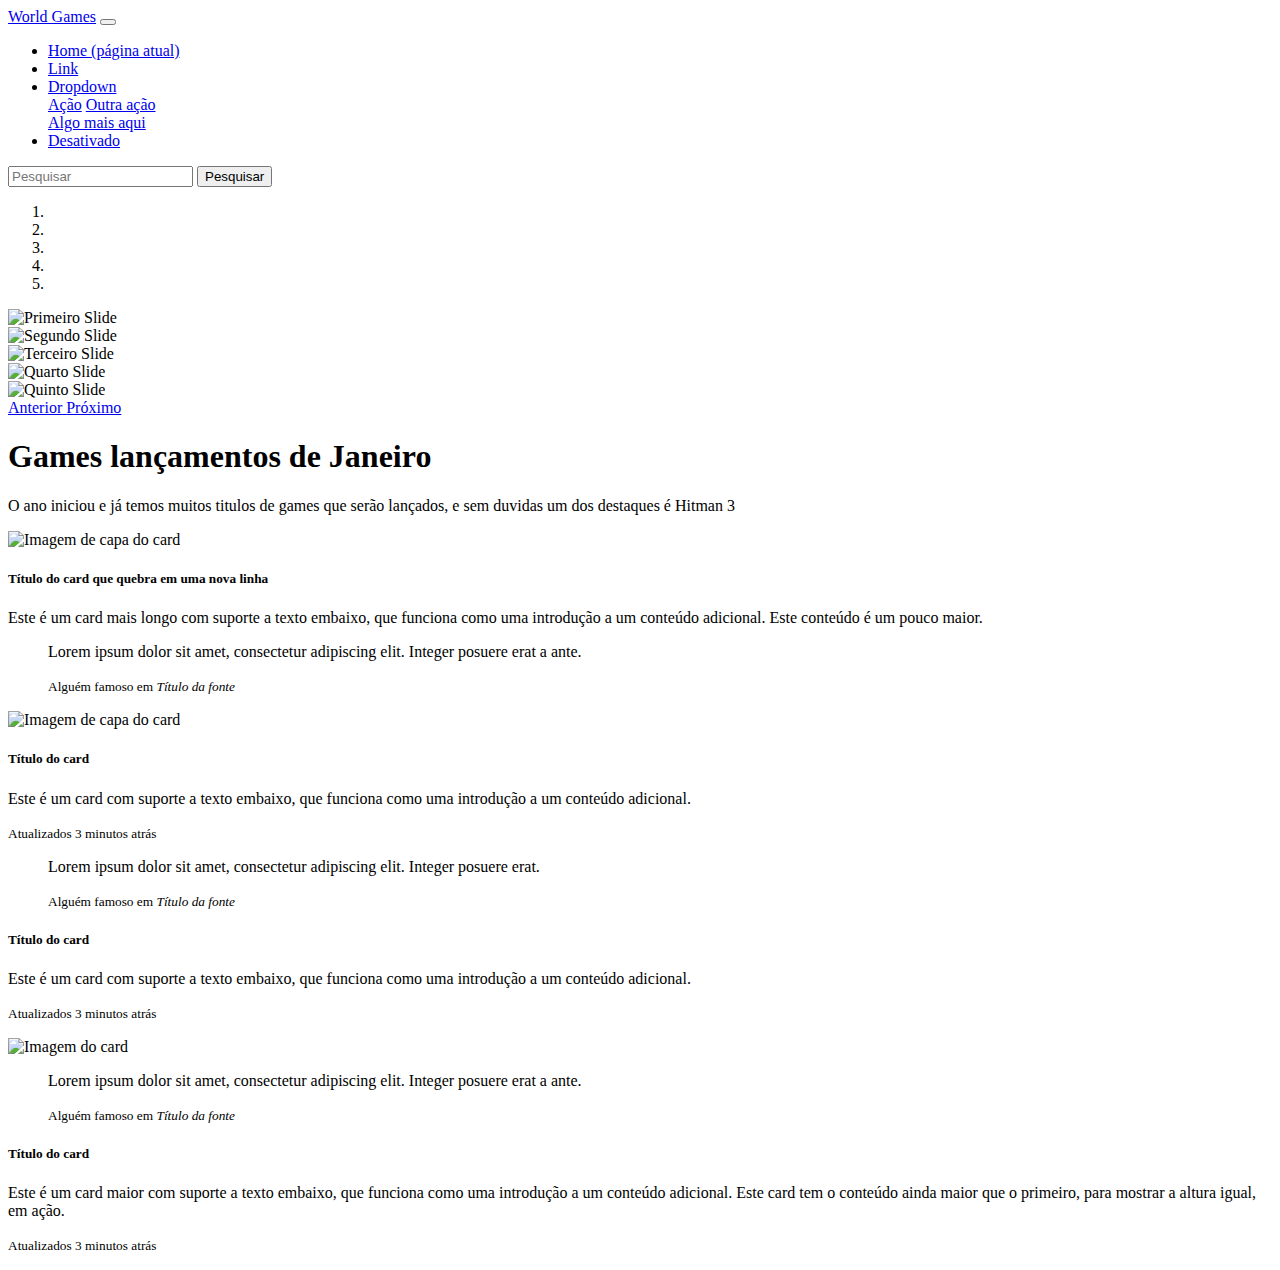
==== site-completo/index.html @ cdef1d72 "Desenvolvendo um site utilizando BootStrap" ====
<!DOCTYPE html>
<html lang="pt-br">
  <head>
    <!-- Meta tags Obrigatórias -->
    <meta charset="utf-8">
    <meta name="viewport" content="width=device-width, initial-scale=1, shrink-to-fit=no">

    <!-- Bootstrap CSS -->
    <link rel="stylesheet" href="https://stackpath.bootstrapcdn.com/bootstrap/4.1.3/css/bootstrap.min.css" integrity="sha384-MCw98/SFnGE8fJT3GXwEOngsV7Zt27NXFoaoApmYm81iuXoPkFOJwJ8ERdknLPMO" crossorigin="anonymous">

    <title>Olá, mundo!</title>
  </head>
  <body>

    <!--Barra de Navegação-->
    <nav class="navbar navbar-expand-lg navbar-light bg-light">
        <a class="navbar-brand" href="#">World Games</a>
        <button class="navbar-toggler" type="button" data-toggle="collapse" data-target="#conteudoNavbarSuportado" aria-controls="conteudoNavbarSuportado" aria-expanded="false" aria-label="Alterna navegação">
          <span class="navbar-toggler-icon"></span>
        </button>
      
        <div class="collapse navbar-collapse" id="conteudoNavbarSuportado">
          <ul class="navbar-nav mr-auto">
            <li class="nav-item active">
              <a class="nav-link" href="#">Home <span class="sr-only">(página atual)</span></a>
            </li>
            <li class="nav-item">
              <a class="nav-link" href="#">Link</a>
            </li>
            <li class="nav-item dropdown">
              <a class="nav-link dropdown-toggle" href="#" id="navbarDropdown" role="button" data-toggle="dropdown" aria-haspopup="true" aria-expanded="false">
                Dropdown
              </a>
              <div class="dropdown-menu" aria-labelledby="navbarDropdown">
                <a class="dropdown-item" href="#">Ação</a>
                <a class="dropdown-item" href="#">Outra ação</a>
                <div class="dropdown-divider"></div>
                <a class="dropdown-item" href="#">Algo mais aqui</a>
              </div>
            </li>
            <li class="nav-item">
              <a class="nav-link disabled" href="#">Desativado</a>
            </li>
          </ul>
          <form class="form-inline my-2 my-lg-0">
            <input class="form-control mr-sm-2" type="search" placeholder="Pesquisar" aria-label="Pesquisar">
            <button class="btn btn-outline-success my-2 my-sm-0" type="submit">Pesquisar</button>
          </form>
        </div>
      </nav>
    <!--/Barra de Navegação-->

    <!--carousel-->
    <div id="carouselExampleIndicators" class="carousel slide" data-ride="carousel">
        <ol class="carousel-indicators">
          <li data-target="#carouselExampleIndicators" data-slide-to="0" class="active"></li>
          <li data-target="#carouselExampleIndicators" data-slide-to="1"></li>
          <li data-target="#carouselExampleIndicators" data-slide-to="2"></li>
          <li data-target="#carouselExampleIndicators" data-slide-to="4"></li>
          <li data-target="#carouselExampleIndicators" data-slide-to="5"></li>
        </ol>
        <div class="carousel-inner">
          <div class="carousel-item active">
            <img class="d-block w-100" src="/fundamento-web/site-completo/assets/img/HITMAN3.jpg" alt="Primeiro Slide">
          </div>
          <div class="carousel-item">
            <img class="d-block w-100" src="/fundamento-web/site-completo/assets/img/the-medium.jpg" alt="Segundo Slide">
          </div>
          <div class="carousel-item">
            <img class="d-block w-100" src="/fundamento-web/site-completo/assets/img/yakuza-collection.jpg" alt="Terceiro Slide">
          </div>
          <div class="carousel-item">
            <img class="d-block w-100" src="/fundamento-web/site-completo/assets/img/Iron-Conflict.jpg" alt="Quarto Slide">
          </div>
          <div class="carousel-item">
            <img class="d-block w-100" src="/fundamento-web/site-completo/assets/img/King-Arthur-Knight’s-Tale.jpg" alt="Quinto Slide">
          </div>
        </div>
        <a class="carousel-control-prev" href="#carouselExampleIndicators" role="button" data-slide="prev">
          <span class="carousel-control-prev-icon" aria-hidden="true"></span>
          <span class="sr-only">Anterior</span>
        </a>
        <a class="carousel-control-next" href="#carouselExampleIndicators" role="button" data-slide="next">
          <span class="carousel-control-next-icon" aria-hidden="true"></span>
          <span class="sr-only">Próximo</span>
        </a>
      </div>
    <!--/carousel-->

    <!--Fluid jumbotron-->
    <div class="jumbotron jumbotron-fluid">
        <div class="container">
          <h1 class="display-4">Games lançamentos de Janeiro</h1>
          <p class="lead">O ano iniciou e já temos muitos titulos de games que serão lançados, e sem duvidas um dos destaques é Hitman 3</p>
        </div>
      </div>
    <!--/Fluid jumbotron-->

    <!--Cards-->
    <div class="container">
        <div class="card-columns">
            <div class="card">
              <img class="card-img-top" src=".../100px160/" alt="Imagem de capa do card">
              <div class="card-body">
                <h5 class="card-title">Título do card que quebra em uma nova linha</h5>
                <p class="card-text">Este é um card mais longo com suporte a texto embaixo, que funciona como uma introdução a um conteúdo adicional. Este conteúdo é um pouco maior.</p>
              </div>
            </div>
            <div class="card p-3">
              <blockquote class="blockquote mb-0 card-body">
                <p>Lorem ipsum dolor sit amet, consectetur adipiscing elit. Integer posuere erat a ante.</p>
                <footer class="blockquote-footer">
                  <small class="text-muted">
                    Alguém famoso em <cite title="Título da fonte">Título da fonte</cite>
                  </small>
                </footer>
              </blockquote>
            </div>
            <div class="card">
              <img class="card-img-top" src=".../100px160/" alt="Imagem de capa do card">
              <div class="card-body">
                <h5 class="card-title">Título do card</h5>
                <p class="card-text">Este é um card com suporte a texto embaixo, que funciona como uma introdução a um conteúdo adicional.</p>
                <p class="card-text"><small class="text-muted">Atualizados 3 minutos atrás</small></p>
              </div>
            </div>
            <div class="card bg-primary text-white text-center p-3">
              <blockquote class="blockquote mb-0">
                <p>Lorem ipsum dolor sit amet, consectetur adipiscing elit. Integer posuere erat.</p>
                <footer class="blockquote-footer">
                  <small>
                    Alguém famoso em <cite title="Título da fonte">Título da fonte</cite>
                  </small>
                </footer>
              </blockquote>
            </div>
            <div class="card text-center">
              <div class="card-body">
                <h5 class="card-title">Título do card</h5>
                <p class="card-text">Este é um card com suporte a texto embaixo, que funciona como uma introdução a um conteúdo adicional.</p>
                <p class="card-text"><small class="text-muted">Atualizados 3 minutos atrás</small></p>
              </div>
            </div>
            <div class="card">
              <img class="card-img" src=".../100px260/" alt="Imagem do card">
            </div>
            <div class="card p-3 text-right">
              <blockquote class="blockquote mb-0">
                <p>Lorem ipsum dolor sit amet, consectetur adipiscing elit. Integer posuere erat a ante.</p>
                <footer class="blockquote-footer">
                  <small class="text-muted">
                    Alguém famoso em <cite title="Título da fonte">Título da fonte</cite>
                  </small>
                </footer>
              </blockquote>
            </div>
            <div class="card">
              <div class="card-body">
                <h5 class="card-title">Título do card</h5>
                <p class="card-text">Este é um card maior com suporte a texto embaixo, que funciona como uma introdução a um conteúdo adicional. Este card tem o conteúdo ainda maior que o primeiro, para mostrar a altura igual, em ação.</p>
                <p class="card-text"><small class="text-muted">Atualizados 3 minutos atrás</small></p>
              </div>
            </div>
          </div>
    </div>
    
    <!--Cads-->
    
    <!-- jQuery primeiro, depois Popper.js, depois Bootstrap JS -->
    <script src="https://code.jquery.com/jquery-3.3.1.slim.min.js" integrity="sha384-q8i/X+965DzO0rT7abK41JStQIAqVgRVzpbzo5smXKp4YfRvH+8abtTE1Pi6jizo" crossorigin="anonymous"></script>
    <script src="https://cdnjs.cloudflare.com/ajax/libs/popper.js/1.14.3/umd/popper.min.js" integrity="sha384-ZMP7rVo3mIykV+2+9J3UJ46jBk0WLaUAdn689aCwoqbBJiSnjAK/l8WvCWPIPm49" crossorigin="anonymous"></script>
    <script src="https://stackpath.bootstrapcdn.com/bootstrap/4.1.3/js/bootstrap.min.js" integrity="sha384-ChfqqxuZUCnJSK3+MXmPNIyE6ZbWh2IMqE241rYiqJxyMiZ6OW/JmZQ5stwEULTy" crossorigin="anonymous"></script>
  </body>
</html>
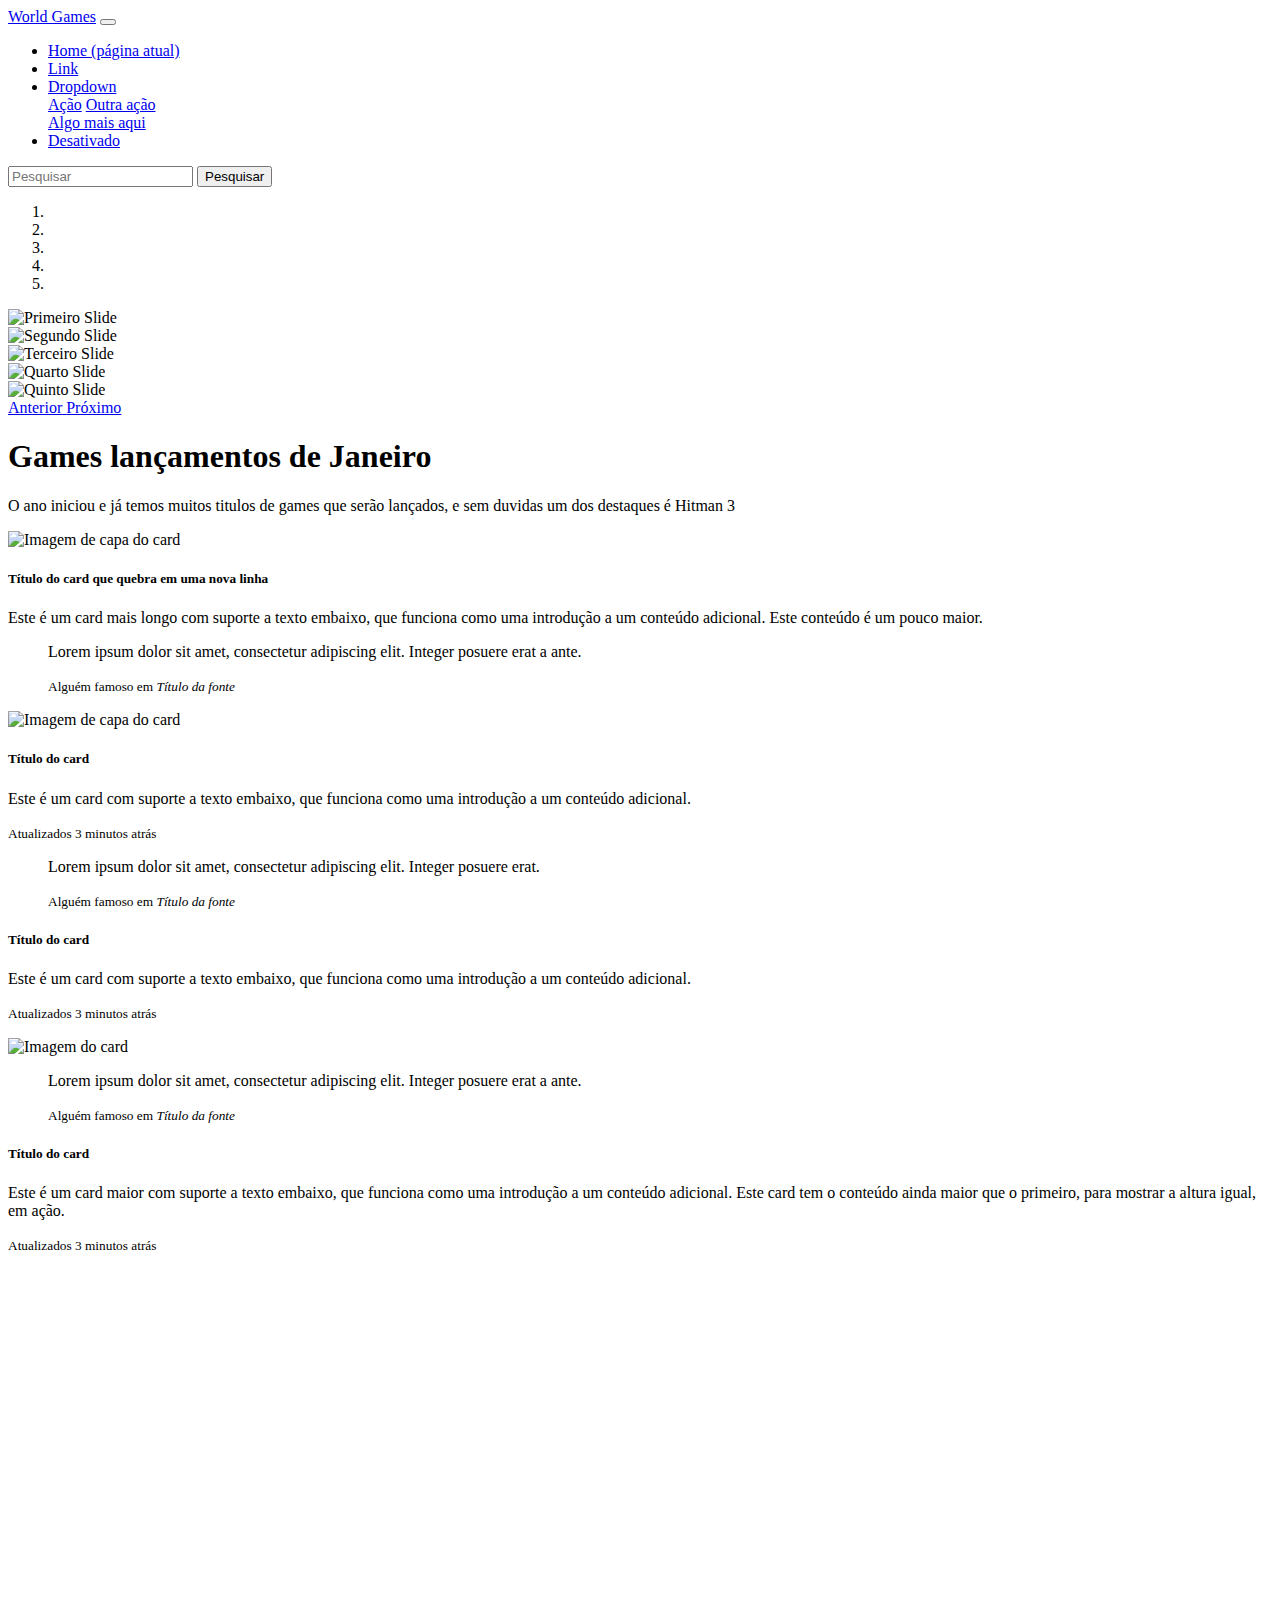
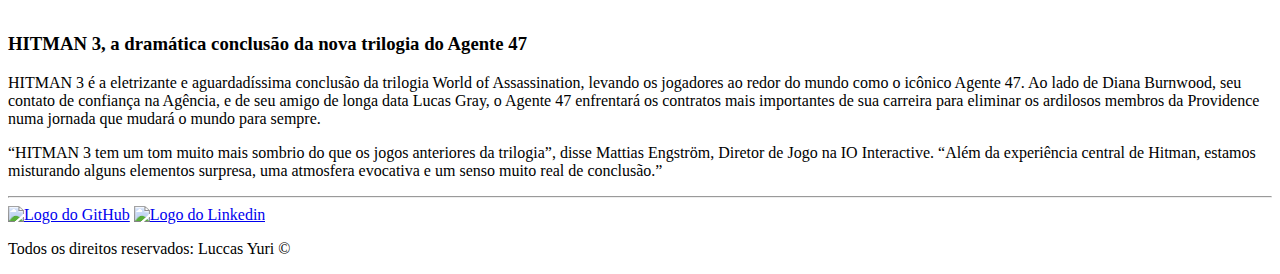
==== commit 4e8b34b7: "Adiconando mais funcionalidades do BootStrap" ====
--- a/site-completo/index.html
+++ b/site-completo/index.html
@@ -1,174 +1,291 @@
 <!DOCTYPE html>
 <html lang="pt-br">
-  <head>
+
+<head>
     <!-- Meta tags Obrigatórias -->
-    <meta charset="utf-8">
-    <meta name="viewport" content="width=device-width, initial-scale=1, shrink-to-fit=no">
-
+    <meta charset="utf-8" />
+    <meta name="viewport" content="width=device-width, initial-scale=1, shrink-to-fit=no" />
+    
     <!-- Bootstrap CSS -->
-    <link rel="stylesheet" href="https://stackpath.bootstrapcdn.com/bootstrap/4.1.3/css/bootstrap.min.css" integrity="sha384-MCw98/SFnGE8fJT3GXwEOngsV7Zt27NXFoaoApmYm81iuXoPkFOJwJ8ERdknLPMO" crossorigin="anonymous">
-
-    <title>Olá, mundo!</title>
-  </head>
-  <body>
-
+    <link rel="stylesheet" href="https://stackpath.bootstrapcdn.com/bootstrap/4.1.3/css/bootstrap.min.css"
+        integrity="sha384-MCw98/SFnGE8fJT3GXwEOngsV7Zt27NXFoaoApmYm81iuXoPkFOJwJ8ERdknLPMO" crossorigin="anonymous" />
+    
+    <!--CSS -->
+    <style>
+        .tm-social {
+          width: 50px;
+          height: 50px;
+        }
+      </style>
+
+    <title>World Games</title>
+    
+</head>
+
+<body>
     <!--Barra de Navegação-->
     <nav class="navbar navbar-expand-lg navbar-light bg-light">
         <a class="navbar-brand" href="#">World Games</a>
-        <button class="navbar-toggler" type="button" data-toggle="collapse" data-target="#conteudoNavbarSuportado" aria-controls="conteudoNavbarSuportado" aria-expanded="false" aria-label="Alterna navegação">
-          <span class="navbar-toggler-icon"></span>
+        <button class="navbar-toggler" type="button" data-toggle="collapse" data-target="#conteudoNavbarSuportado"
+            aria-controls="conteudoNavbarSuportado" aria-expanded="false" aria-label="Alterna navegação">
+            <span class="navbar-toggler-icon"></span>
         </button>
-      
+
         <div class="collapse navbar-collapse" id="conteudoNavbarSuportado">
-          <ul class="navbar-nav mr-auto">
-            <li class="nav-item active">
-              <a class="nav-link" href="#">Home <span class="sr-only">(página atual)</span></a>
-            </li>
-            <li class="nav-item">
-              <a class="nav-link" href="#">Link</a>
-            </li>
-            <li class="nav-item dropdown">
-              <a class="nav-link dropdown-toggle" href="#" id="navbarDropdown" role="button" data-toggle="dropdown" aria-haspopup="true" aria-expanded="false">
-                Dropdown
-              </a>
-              <div class="dropdown-menu" aria-labelledby="navbarDropdown">
-                <a class="dropdown-item" href="#">Ação</a>
-                <a class="dropdown-item" href="#">Outra ação</a>
-                <div class="dropdown-divider"></div>
-                <a class="dropdown-item" href="#">Algo mais aqui</a>
-              </div>
-            </li>
-            <li class="nav-item">
-              <a class="nav-link disabled" href="#">Desativado</a>
-            </li>
-          </ul>
-          <form class="form-inline my-2 my-lg-0">
-            <input class="form-control mr-sm-2" type="search" placeholder="Pesquisar" aria-label="Pesquisar">
-            <button class="btn btn-outline-success my-2 my-sm-0" type="submit">Pesquisar</button>
-          </form>
-        </div>
-      </nav>
+            <ul class="navbar-nav mr-auto">
+                <li class="nav-item active">
+                    <a class="nav-link" href="#">Home <span class="sr-only">(página atual)</span></a>
+                </li>
+                <li class="nav-item">
+                    <a class="nav-link" href="#">Link</a>
+                </li>
+                <li class="nav-item dropdown">
+                    <a class="nav-link dropdown-toggle" href="#" id="navbarDropdown" role="button"
+                        data-toggle="dropdown" aria-haspopup="true" aria-expanded="false">
+                        Dropdown
+                    </a>
+                    <div class="dropdown-menu" aria-labelledby="navbarDropdown">
+                        <a class="dropdown-item" href="#">Ação</a>
+                        <a class="dropdown-item" href="#">Outra ação</a>
+                        <div class="dropdown-divider"></div>
+                        <a class="dropdown-item" href="#">Algo mais aqui</a>
+                    </div>
+                </li>
+                <li class="nav-item">
+                    <a class="nav-link disabled" href="#">Desativado</a>
+                </li>
+            </ul>
+            <form class="form-inline my-2 my-lg-0">
+                <input class="form-control mr-sm-2" type="search" placeholder="Pesquisar" aria-label="Pesquisar" />
+                <button class="btn btn-outline-success my-2 my-sm-0" type="submit">
+                    Pesquisar
+                </button>
+            </form>
+        </div>
+    </nav>
     <!--/Barra de Navegação-->
 
     <!--carousel-->
     <div id="carouselExampleIndicators" class="carousel slide" data-ride="carousel">
         <ol class="carousel-indicators">
-          <li data-target="#carouselExampleIndicators" data-slide-to="0" class="active"></li>
-          <li data-target="#carouselExampleIndicators" data-slide-to="1"></li>
-          <li data-target="#carouselExampleIndicators" data-slide-to="2"></li>
-          <li data-target="#carouselExampleIndicators" data-slide-to="4"></li>
-          <li data-target="#carouselExampleIndicators" data-slide-to="5"></li>
+            <li data-target="#carouselExampleIndicators" data-slide-to="0" class="active"></li>
+            <li data-target="#carouselExampleIndicators" data-slide-to="1"></li>
+            <li data-target="#carouselExampleIndicators" data-slide-to="2"></li>
+            <li data-target="#carouselExampleIndicators" data-slide-to="4"></li>
+            <li data-target="#carouselExampleIndicators" data-slide-to="5"></li>
         </ol>
         <div class="carousel-inner">
-          <div class="carousel-item active">
-            <img class="d-block w-100" src="/fundamento-web/site-completo/assets/img/HITMAN3.jpg" alt="Primeiro Slide">
-          </div>
-          <div class="carousel-item">
-            <img class="d-block w-100" src="/fundamento-web/site-completo/assets/img/the-medium.jpg" alt="Segundo Slide">
-          </div>
-          <div class="carousel-item">
-            <img class="d-block w-100" src="/fundamento-web/site-completo/assets/img/yakuza-collection.jpg" alt="Terceiro Slide">
-          </div>
-          <div class="carousel-item">
-            <img class="d-block w-100" src="/fundamento-web/site-completo/assets/img/Iron-Conflict.jpg" alt="Quarto Slide">
-          </div>
-          <div class="carousel-item">
-            <img class="d-block w-100" src="/fundamento-web/site-completo/assets/img/King-Arthur-Knight’s-Tale.jpg" alt="Quinto Slide">
-          </div>
+            <div class="carousel-item active">
+                <img class="d-block w-100" src="/fundamento-web/site-completo/assets/img/HITMAN3.jpg"
+                    alt="Primeiro Slide" />
+            </div>
+            <div class="carousel-item">
+                <img class="d-block w-100" src="/fundamento-web/site-completo/assets/img/the-medium.jpg"
+                    alt="Segundo Slide" />
+            </div>
+            <div class="carousel-item">
+                <img class="d-block w-100" src="/fundamento-web/site-completo/assets/img/yakuza-collection.jpg"
+                    alt="Terceiro Slide" />
+            </div>
+            <div class="carousel-item">
+                <img class="d-block w-100" src="/fundamento-web/site-completo/assets/img/Iron-Conflict.jpg"
+                    alt="Quarto Slide" />
+            </div>
+            <div class="carousel-item">
+                <img class="d-block w-100" src="/fundamento-web/site-completo/assets/img/King-Arthur-Knight’s-Tale.jpg"
+                    alt="Quinto Slide" />
+            </div>
         </div>
         <a class="carousel-control-prev" href="#carouselExampleIndicators" role="button" data-slide="prev">
-          <span class="carousel-control-prev-icon" aria-hidden="true"></span>
-          <span class="sr-only">Anterior</span>
+            <span class="carousel-control-prev-icon" aria-hidden="true"></span>
+            <span class="sr-only">Anterior</span>
         </a>
         <a class="carousel-control-next" href="#carouselExampleIndicators" role="button" data-slide="next">
-          <span class="carousel-control-next-icon" aria-hidden="true"></span>
-          <span class="sr-only">Próximo</span>
+            <span class="carousel-control-next-icon" aria-hidden="true"></span>
+            <span class="sr-only">Próximo</span>
         </a>
-      </div>
+    </div>
     <!--/carousel-->
 
     <!--Fluid jumbotron-->
     <div class="jumbotron jumbotron-fluid">
         <div class="container">
-          <h1 class="display-4">Games lançamentos de Janeiro</h1>
-          <p class="lead">O ano iniciou e já temos muitos titulos de games que serão lançados, e sem duvidas um dos destaques é Hitman 3</p>
-        </div>
-      </div>
+            <h1 class="display-4">Games lançamentos de Janeiro</h1>
+            <p class="lead">
+                O ano iniciou e já temos muitos titulos de games que serão lançados, e
+                sem duvidas um dos destaques é Hitman 3
+            </p>
+        </div>
+    </div>
     <!--/Fluid jumbotron-->
 
     <!--Cards-->
     <div class="container">
         <div class="card-columns">
             <div class="card">
-              <img class="card-img-top" src=".../100px160/" alt="Imagem de capa do card">
-              <div class="card-body">
-                <h5 class="card-title">Título do card que quebra em uma nova linha</h5>
-                <p class="card-text">Este é um card mais longo com suporte a texto embaixo, que funciona como uma introdução a um conteúdo adicional. Este conteúdo é um pouco maior.</p>
-              </div>
+                <img class="card-img-top" src=".../100px160/" alt="Imagem de capa do card" />
+                <div class="card-body">
+                    <h5 class="card-title">
+                        Título do card que quebra em uma nova linha
+                    </h5>
+                    <p class="card-text">
+                        Este é um card mais longo com suporte a texto embaixo, que
+                        funciona como uma introdução a um conteúdo adicional. Este
+                        conteúdo é um pouco maior.
+                    </p>
+                </div>
             </div>
             <div class="card p-3">
-              <blockquote class="blockquote mb-0 card-body">
-                <p>Lorem ipsum dolor sit amet, consectetur adipiscing elit. Integer posuere erat a ante.</p>
-                <footer class="blockquote-footer">
-                  <small class="text-muted">
-                    Alguém famoso em <cite title="Título da fonte">Título da fonte</cite>
-                  </small>
-                </footer>
-              </blockquote>
-            </div>
-            <div class="card">
-              <img class="card-img-top" src=".../100px160/" alt="Imagem de capa do card">
-              <div class="card-body">
-                <h5 class="card-title">Título do card</h5>
-                <p class="card-text">Este é um card com suporte a texto embaixo, que funciona como uma introdução a um conteúdo adicional.</p>
-                <p class="card-text"><small class="text-muted">Atualizados 3 minutos atrás</small></p>
-              </div>
+                <blockquote class="blockquote mb-0 card-body">
+                    <p>
+                        Lorem ipsum dolor sit amet, consectetur adipiscing elit. Integer
+                        posuere erat a ante.
+                    </p>
+                    <footer class="blockquote-footer">
+                        <small class="text-muted">
+                            Alguém famoso em
+                            <cite title="Título da fonte">Título da fonte</cite>
+                        </small>
+                    </footer>
+                </blockquote>
+            </div>
+            <div class="card">
+                <img class="card-img-top" src=".../100px160/" alt="Imagem de capa do card" />
+                <div class="card-body">
+                    <h5 class="card-title">Título do card</h5>
+                    <p class="card-text">
+                        Este é um card com suporte a texto embaixo, que funciona como uma
+                        introdução a um conteúdo adicional.
+                    </p>
+                    <p class="card-text">
+                        <small class="text-muted">Atualizados 3 minutos atrás</small>
+                    </p>
+                </div>
             </div>
             <div class="card bg-primary text-white text-center p-3">
-              <blockquote class="blockquote mb-0">
-                <p>Lorem ipsum dolor sit amet, consectetur adipiscing elit. Integer posuere erat.</p>
-                <footer class="blockquote-footer">
-                  <small>
-                    Alguém famoso em <cite title="Título da fonte">Título da fonte</cite>
-                  </small>
-                </footer>
-              </blockquote>
+                <blockquote class="blockquote mb-0">
+                    <p>
+                        Lorem ipsum dolor sit amet, consectetur adipiscing elit. Integer
+                        posuere erat.
+                    </p>
+                    <footer class="blockquote-footer">
+                        <small>
+                            Alguém famoso em
+                            <cite title="Título da fonte">Título da fonte</cite>
+                        </small>
+                    </footer>
+                </blockquote>
             </div>
             <div class="card text-center">
-              <div class="card-body">
-                <h5 class="card-title">Título do card</h5>
-                <p class="card-text">Este é um card com suporte a texto embaixo, que funciona como uma introdução a um conteúdo adicional.</p>
-                <p class="card-text"><small class="text-muted">Atualizados 3 minutos atrás</small></p>
-              </div>
-            </div>
-            <div class="card">
-              <img class="card-img" src=".../100px260/" alt="Imagem do card">
+                <div class="card-body">
+                    <h5 class="card-title">Título do card</h5>
+                    <p class="card-text">
+                        Este é um card com suporte a texto embaixo, que funciona como uma
+                        introdução a um conteúdo adicional.
+                    </p>
+                    <p class="card-text">
+                        <small class="text-muted">Atualizados 3 minutos atrás</small>
+                    </p>
+                </div>
+            </div>
+            <div class="card">
+                <img class="card-img" src=".../100px260/" alt="Imagem do card" />
             </div>
             <div class="card p-3 text-right">
-              <blockquote class="blockquote mb-0">
-                <p>Lorem ipsum dolor sit amet, consectetur adipiscing elit. Integer posuere erat a ante.</p>
-                <footer class="blockquote-footer">
-                  <small class="text-muted">
-                    Alguém famoso em <cite title="Título da fonte">Título da fonte</cite>
-                  </small>
-                </footer>
-              </blockquote>
-            </div>
-            <div class="card">
-              <div class="card-body">
-                <h5 class="card-title">Título do card</h5>
-                <p class="card-text">Este é um card maior com suporte a texto embaixo, que funciona como uma introdução a um conteúdo adicional. Este card tem o conteúdo ainda maior que o primeiro, para mostrar a altura igual, em ação.</p>
-                <p class="card-text"><small class="text-muted">Atualizados 3 minutos atrás</small></p>
-              </div>
-            </div>
-          </div>
-    </div>
-    
+                <blockquote class="blockquote mb-0">
+                    <p>
+                        Lorem ipsum dolor sit amet, consectetur adipiscing elit. Integer
+                        posuere erat a ante.
+                    </p>
+                    <footer class="blockquote-footer">
+                        <small class="text-muted">
+                            Alguém famoso em
+                            <cite title="Título da fonte">Título da fonte</cite>
+                        </small>
+                    </footer>
+                </blockquote>
+            </div>
+            <div class="card">
+                <div class="card-body">
+                    <h5 class="card-title">Título do card</h5>
+                    <p class="card-text">
+                        Este é um card maior com suporte a texto embaixo, que funciona
+                        como uma introdução a um conteúdo adicional. Este card tem o
+                        conteúdo ainda maior que o primeiro, para mostrar a altura igual,
+                        em ação.
+                    </p>
+                    <p class="card-text">
+                        <small class="text-muted">Atualizados 3 minutos atrás</small>
+                    </p>
+                </div>
+            </div>
+        </div>
+    </div>
     <!--Cads-->
-    
+
+    <!--Text e video-->
+    <div class="container mt-5 mb-5">
+        <div class="row">
+            <div>
+                <iframe width="560" height="340" src="https://www.youtube.com/embed/A_sQ3s1DTqU" frameborder="0"
+                    allow="accelerometer; autoplay; clipboard-write; encrypted-media; gyroscope; picture-in-picture"
+                    allowfullscreen></iframe>
+            </div>
+
+            <div class="col-md-6">
+                <h3 class="text-center">
+                    HITMAN 3, a dramática conclusão da nova trilogia do Agente 47
+                </h3>
+                <p class="text-md-center">
+                    HITMAN 3 é a eletrizante e aguardadíssima conclusão da trilogia
+                    World of Assassination, levando os jogadores ao redor do mundo como
+                    o icônico Agente 47. Ao lado de Diana Burnwood, seu contato de
+                    confiança na Agência, e de seu amigo de longa data Lucas Gray, o
+                    Agente 47 enfrentará os contratos mais importantes de sua carreira
+                    para eliminar os ardilosos membros da Providence numa jornada que
+                    mudará o mundo para sempre.
+                </p>
+                <p class="font-italic text-justify">
+                    “HITMAN 3 tem um tom muito mais sombrio do que os jogos anteriores
+                    da trilogia”, disse Mattias Engström, Diretor de Jogo na IO
+                    Interactive. “Além da experiência central de Hitman, estamos
+                    misturando alguns elementos surpresa, uma atmosfera evocativa e um
+                    senso muito real de conclusão.”
+                </p>
+            </div>
+        </div>
+    </div>
+    <!--/Text e video-->
+    <!--Footer-->
+    <hr>
+    <footer>
+        <div class="row mb-3">
+            <div class="col-md-12 d-flex justify-content-center" >
+                <a href="https://github.com/LuccasYuridosSantos" target="_blank" class="p-3" ><img class="tm-social" src="/fundamento-web/site-completo/assets/img/github.png" alt="Logo do GitHub"></a>
+                <a href="https://www.linkedin.com/in/luccasyuri/" target="_blank" class="p-3 " ><img class="tm-social" src="/fundamento-web/site-completo/assets/img/linkedin.png" alt="Logo do Linkedin"></a>
+            </div>   
+        </div>
+        <div class="row">
+            <div class="col-md-12">
+                <p class="text-center">
+                    Todos os direitos reservados: Luccas Yuri &copy
+                  </p>
+            </div>
+        </div>
+    </footer>
+
+    <!--/Footer-->
+
     <!-- jQuery primeiro, depois Popper.js, depois Bootstrap JS -->
-    <script src="https://code.jquery.com/jquery-3.3.1.slim.min.js" integrity="sha384-q8i/X+965DzO0rT7abK41JStQIAqVgRVzpbzo5smXKp4YfRvH+8abtTE1Pi6jizo" crossorigin="anonymous"></script>
-    <script src="https://cdnjs.cloudflare.com/ajax/libs/popper.js/1.14.3/umd/popper.min.js" integrity="sha384-ZMP7rVo3mIykV+2+9J3UJ46jBk0WLaUAdn689aCwoqbBJiSnjAK/l8WvCWPIPm49" crossorigin="anonymous"></script>
-    <script src="https://stackpath.bootstrapcdn.com/bootstrap/4.1.3/js/bootstrap.min.js" integrity="sha384-ChfqqxuZUCnJSK3+MXmPNIyE6ZbWh2IMqE241rYiqJxyMiZ6OW/JmZQ5stwEULTy" crossorigin="anonymous"></script>
-  </body>
+    <script src="https://code.jquery.com/jquery-3.3.1.slim.min.js"
+        integrity="sha384-q8i/X+965DzO0rT7abK41JStQIAqVgRVzpbzo5smXKp4YfRvH+8abtTE1Pi6jizo"
+        crossorigin="anonymous"></script>
+    <script src="https://cdnjs.cloudflare.com/ajax/libs/popper.js/1.14.3/umd/popper.min.js"
+        integrity="sha384-ZMP7rVo3mIykV+2+9J3UJ46jBk0WLaUAdn689aCwoqbBJiSnjAK/l8WvCWPIPm49"
+        crossorigin="anonymous"></script>
+    <script src="https://stackpath.bootstrapcdn.com/bootstrap/4.1.3/js/bootstrap.min.js"
+        integrity="sha384-ChfqqxuZUCnJSK3+MXmPNIyE6ZbWh2IMqE241rYiqJxyMiZ6OW/JmZQ5stwEULTy"
+        crossorigin="anonymous"></script>
+</body>
+
 </html>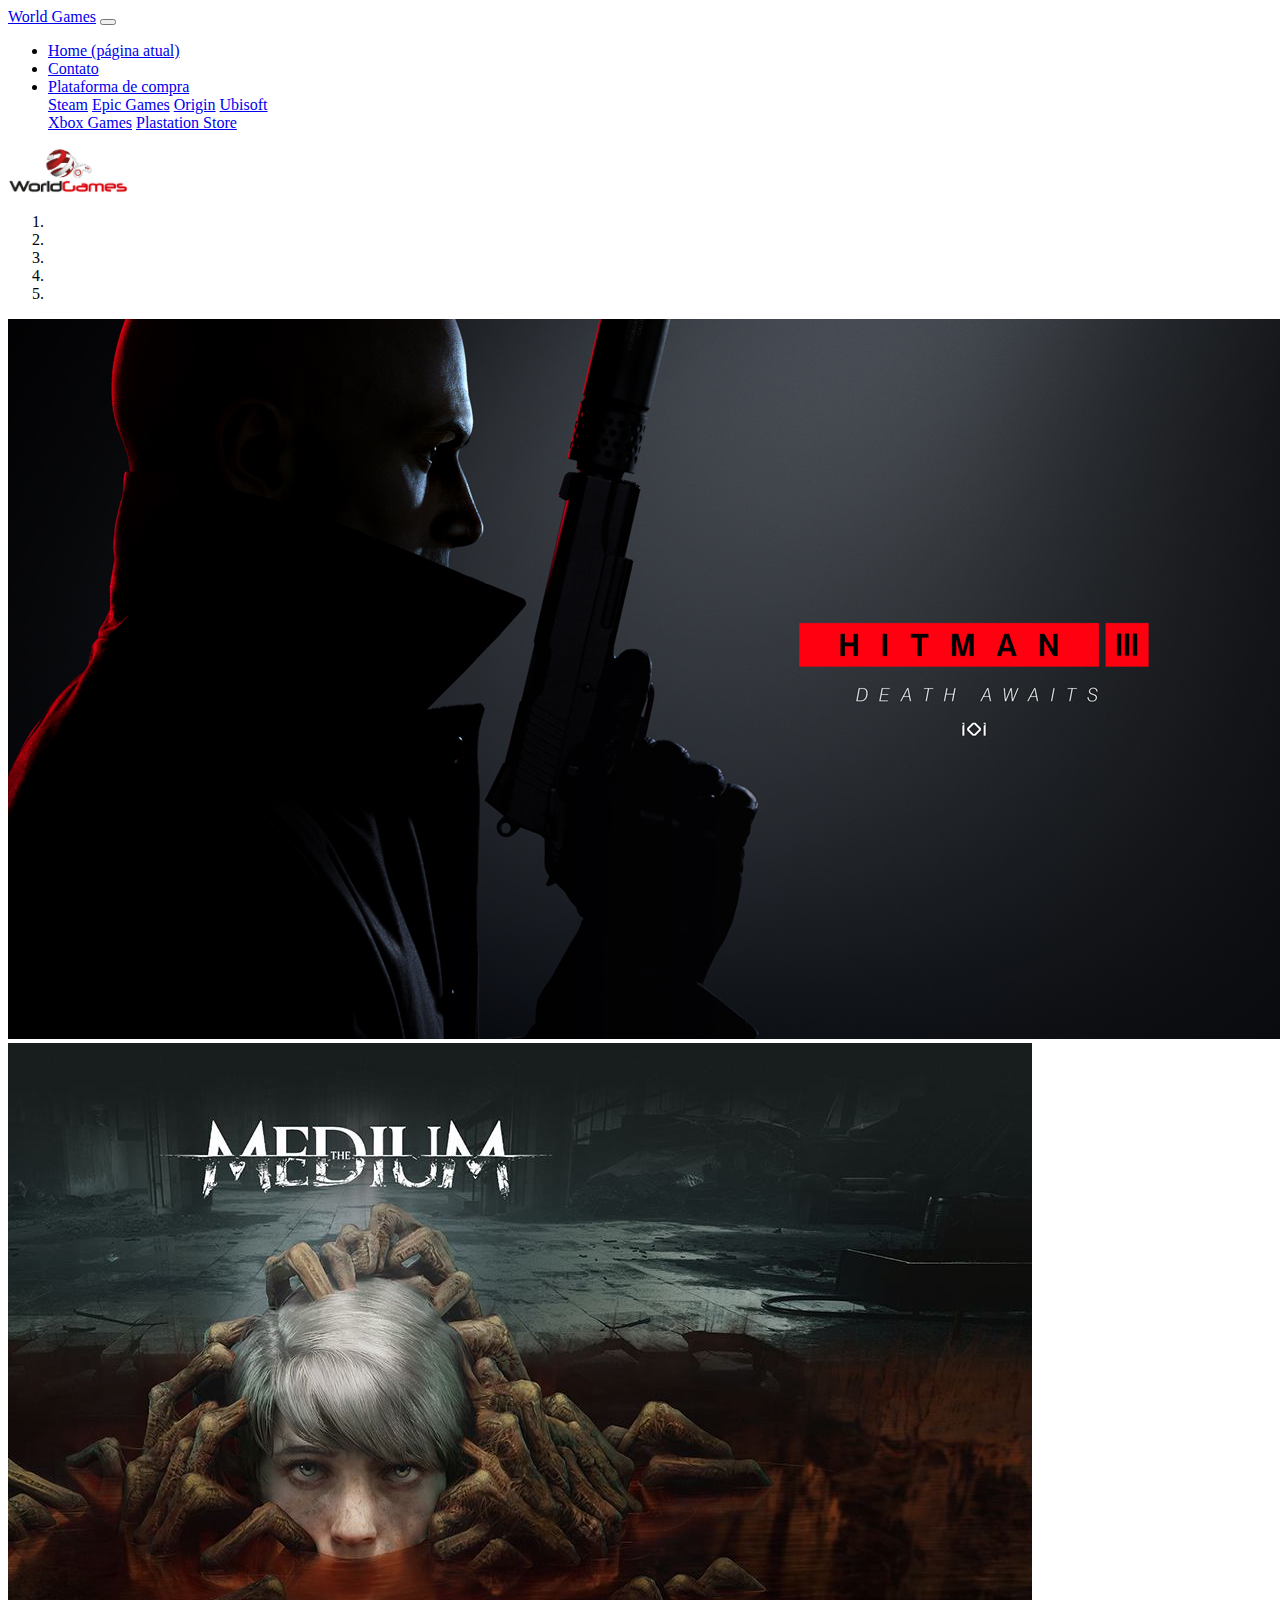
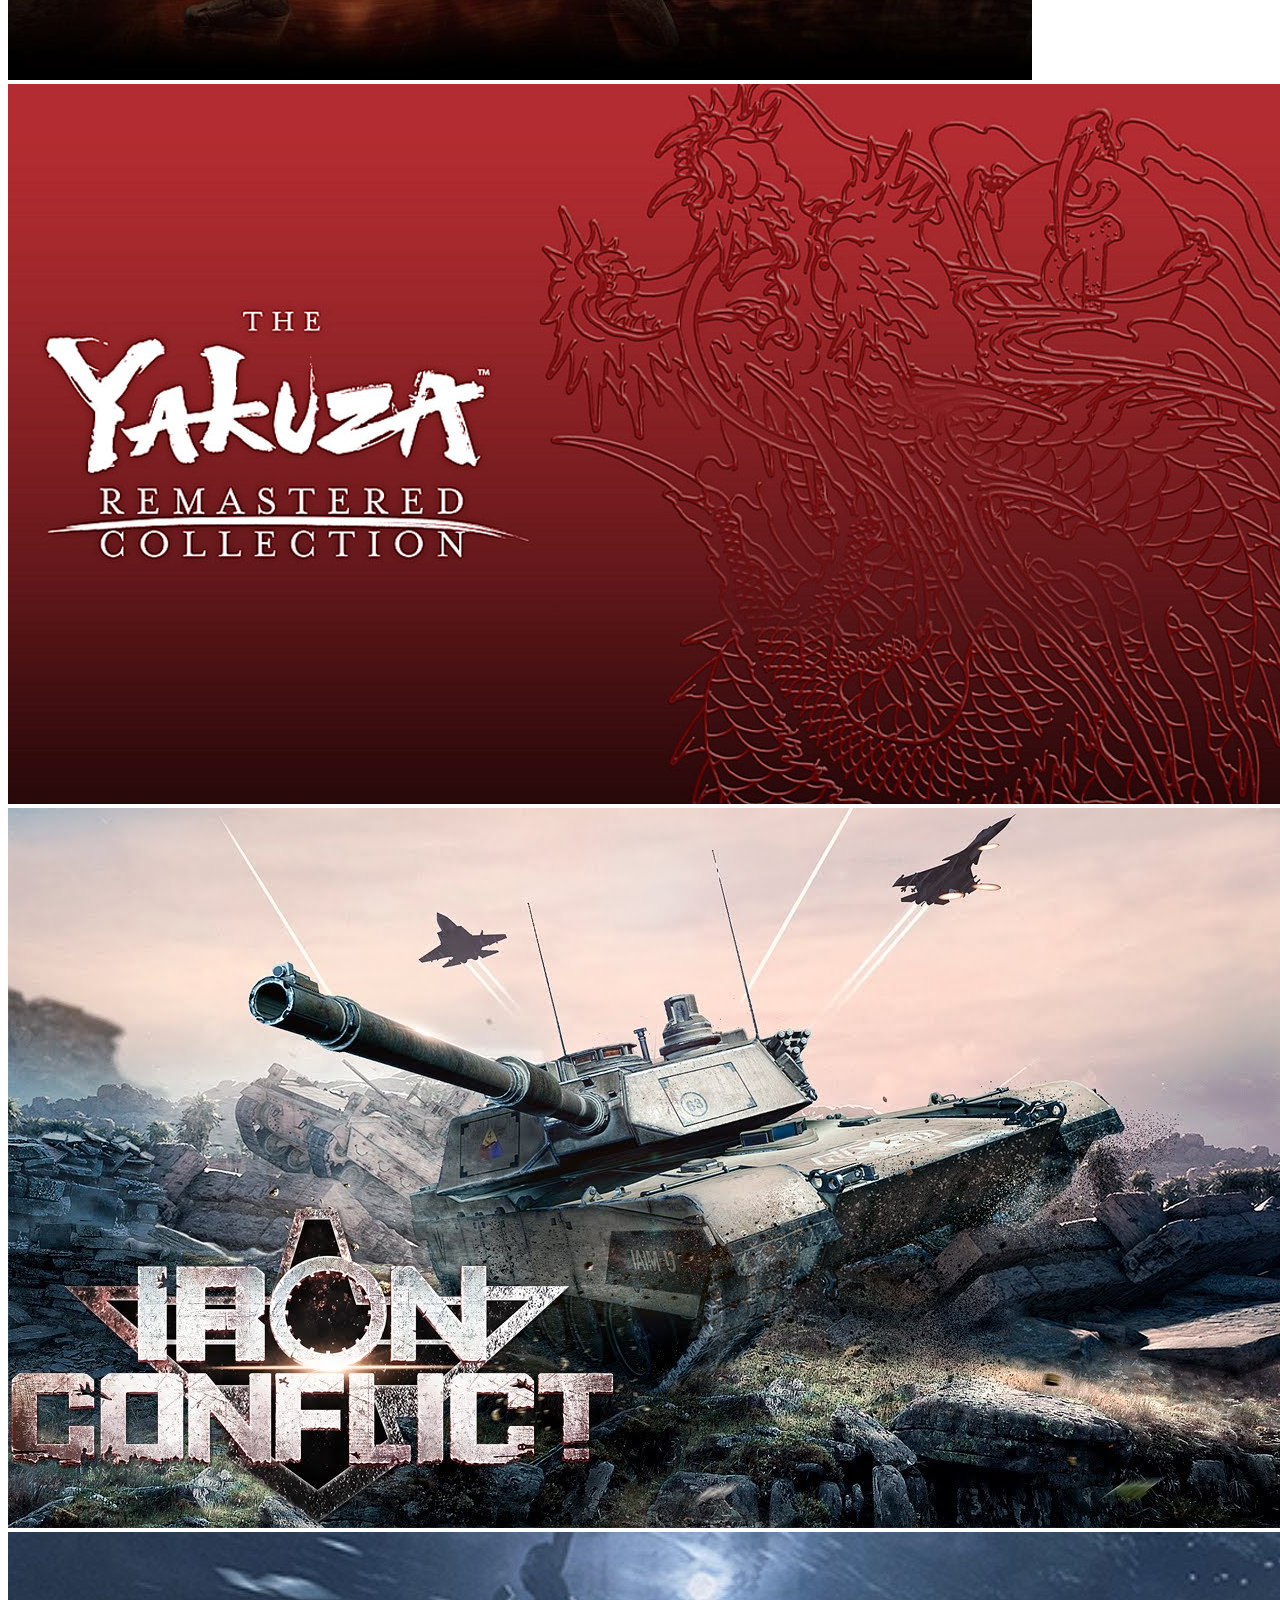
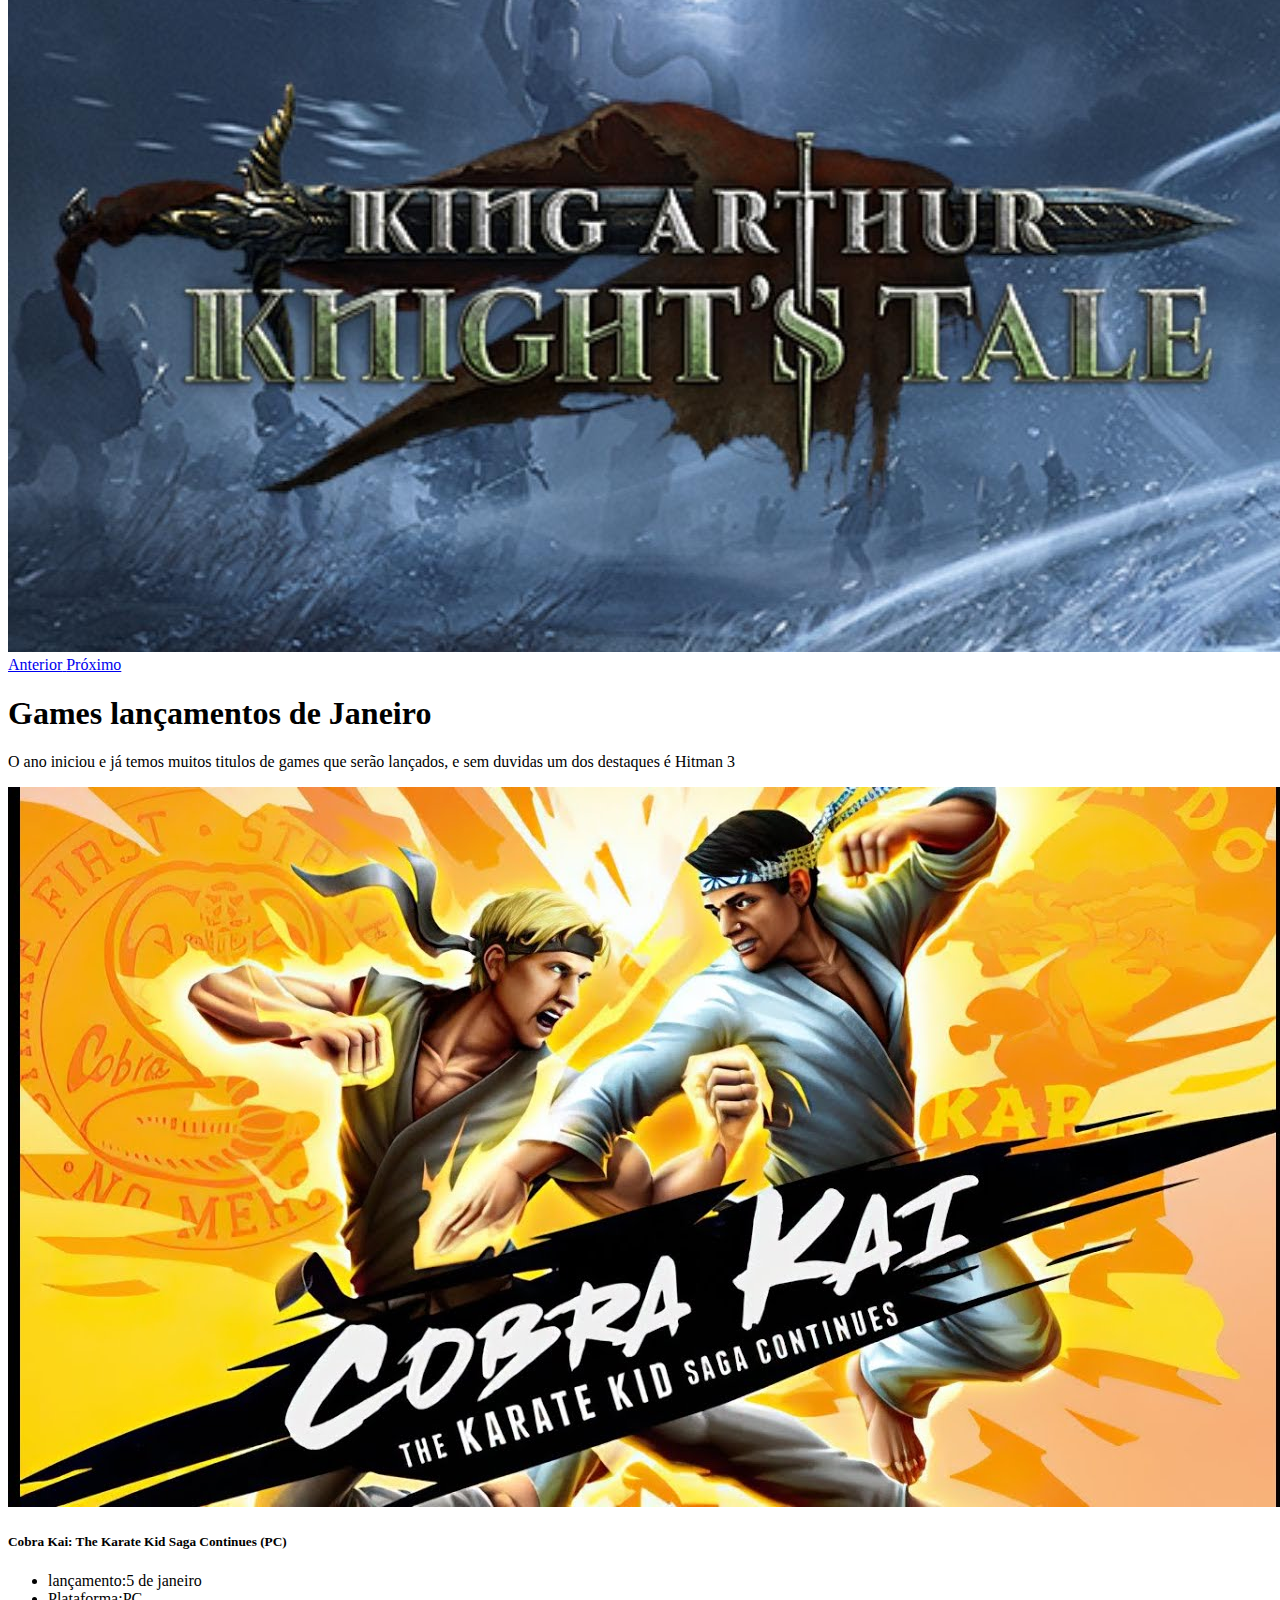
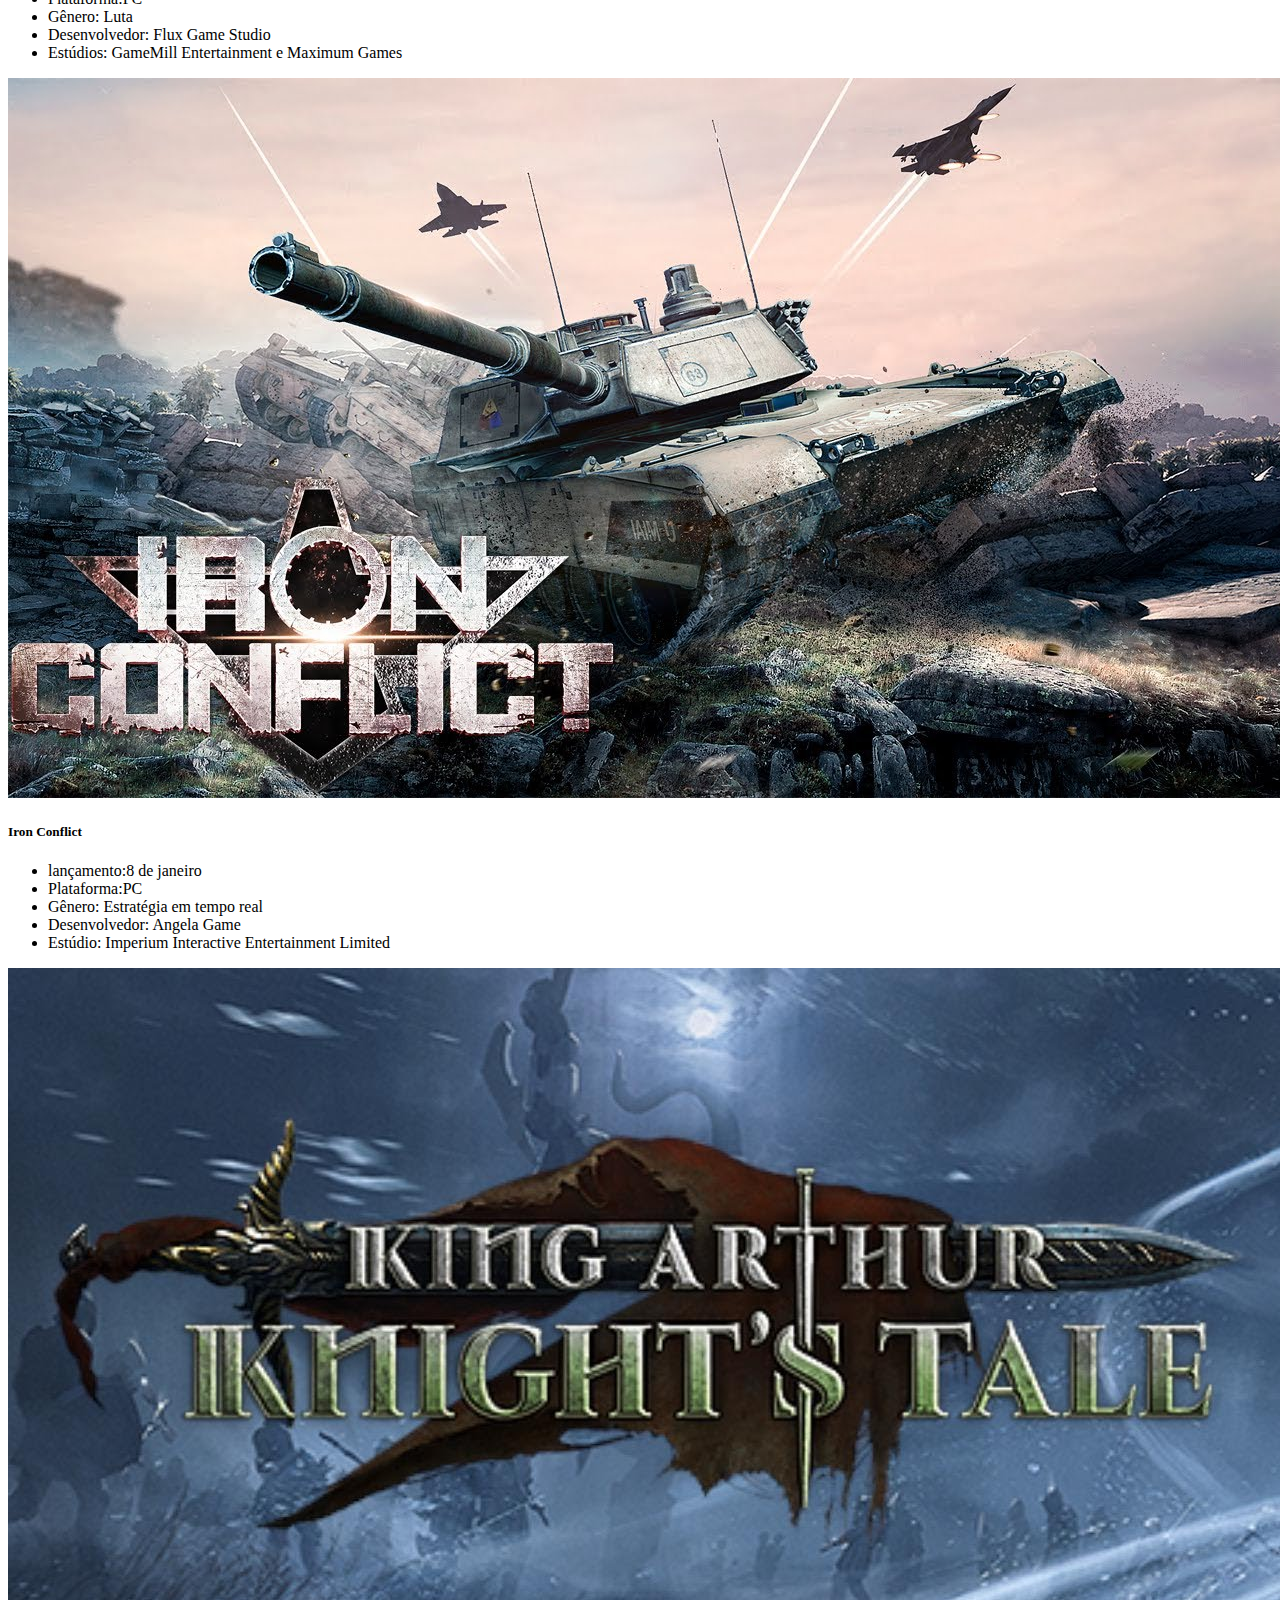
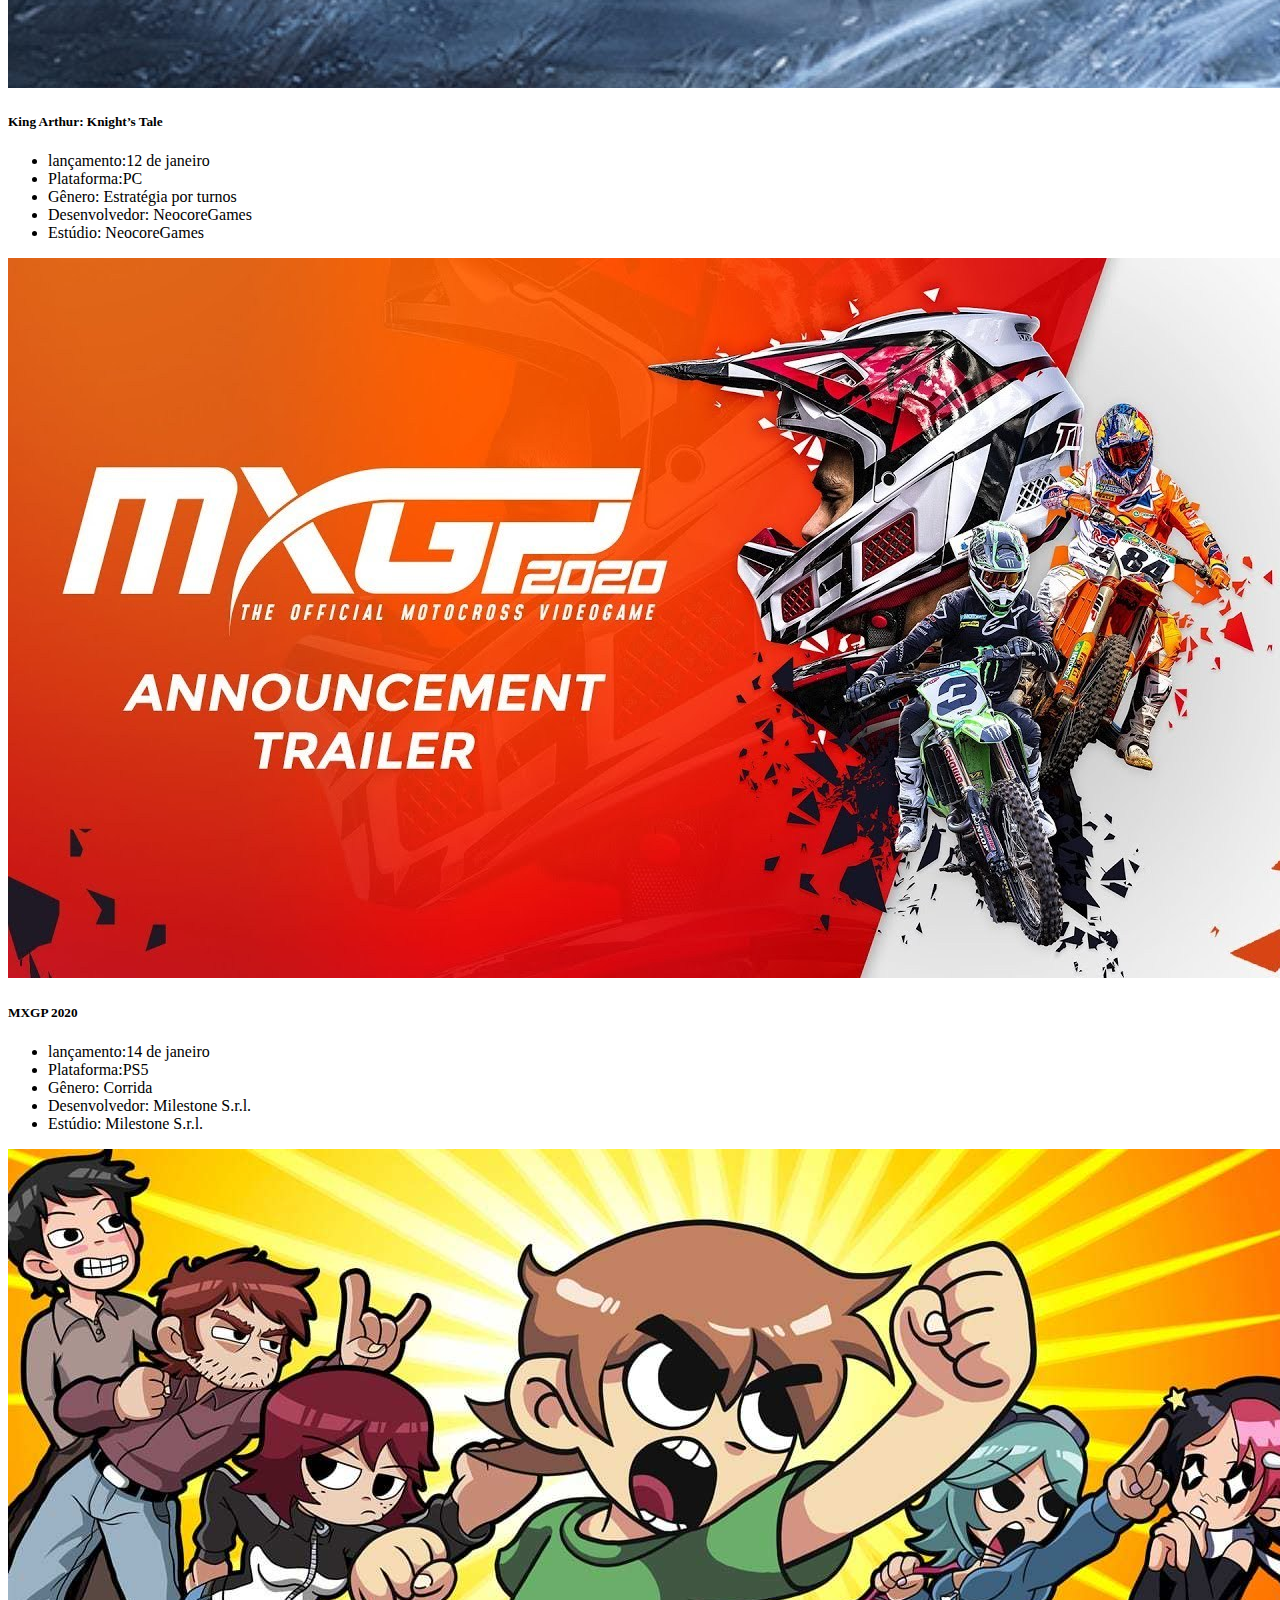
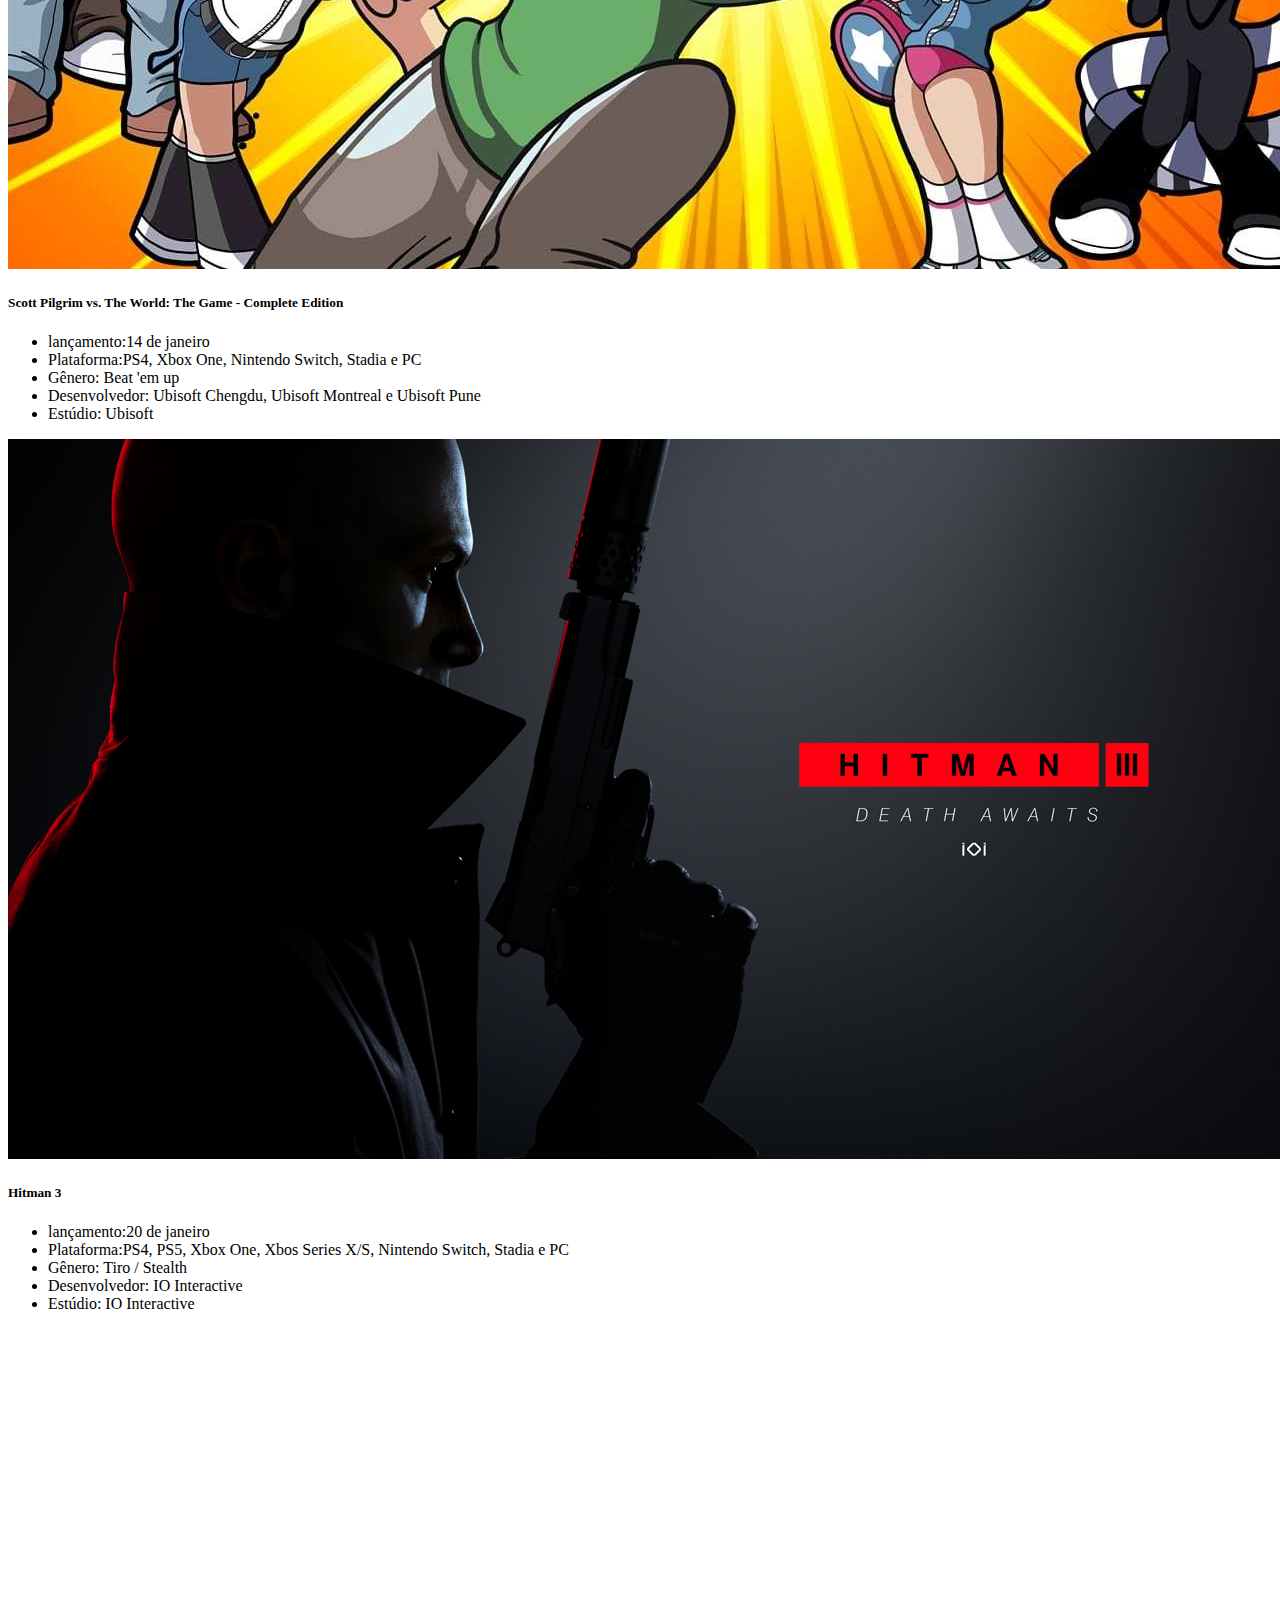
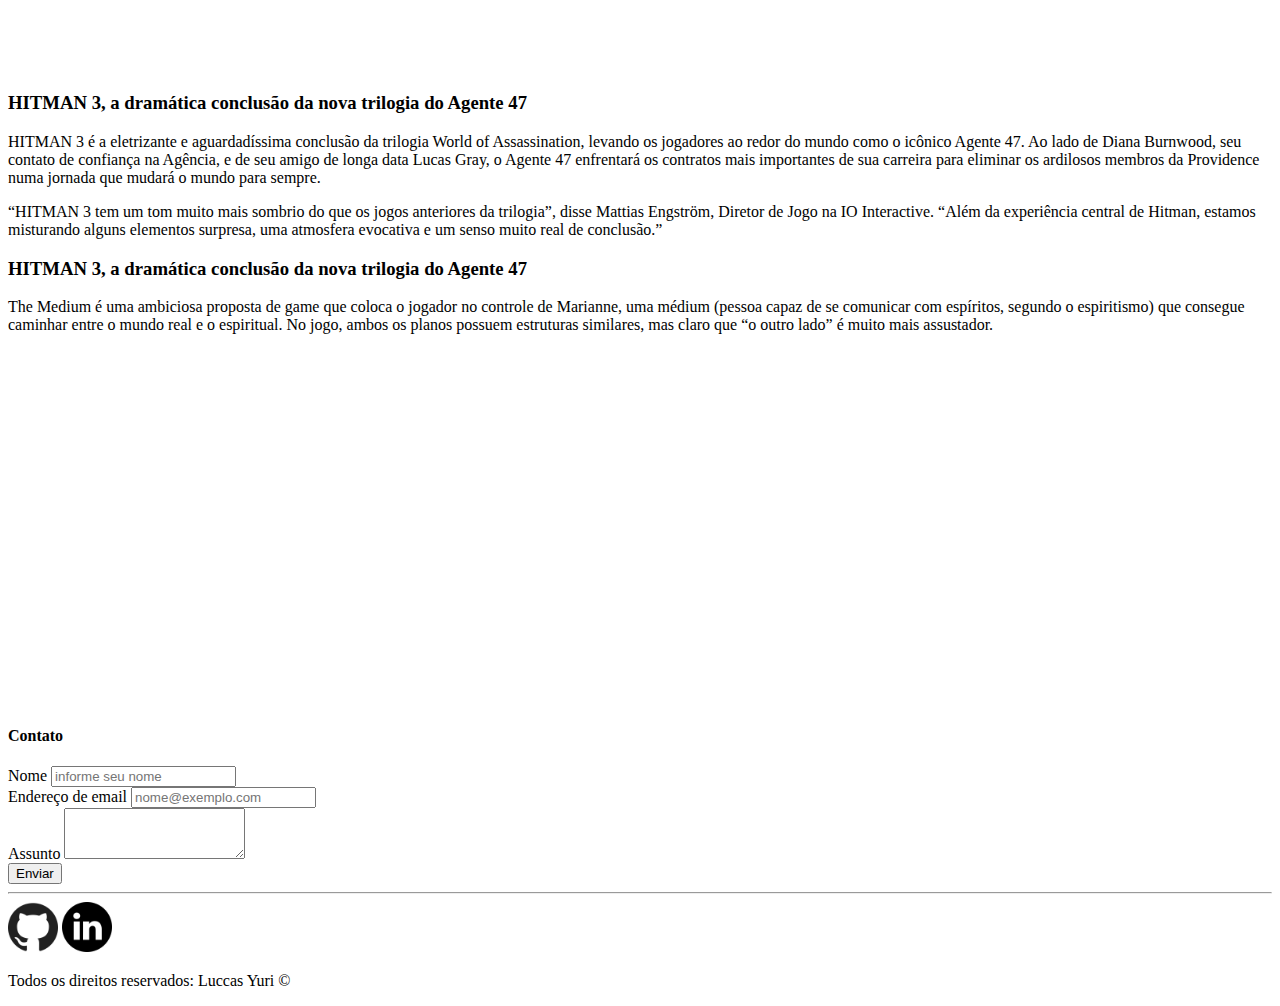
==== commit 26a91d02: "Melhorando a responsividade da pagina" ====
--- a/site-completo/index.html
+++ b/site-completo/index.html
@@ -5,26 +5,20 @@
     <!-- Meta tags Obrigatórias -->
     <meta charset="utf-8" />
     <meta name="viewport" content="width=device-width, initial-scale=1, shrink-to-fit=no" />
-    
+
     <!-- Bootstrap CSS -->
     <link rel="stylesheet" href="https://stackpath.bootstrapcdn.com/bootstrap/4.1.3/css/bootstrap.min.css"
         integrity="sha384-MCw98/SFnGE8fJT3GXwEOngsV7Zt27NXFoaoApmYm81iuXoPkFOJwJ8ERdknLPMO" crossorigin="anonymous" />
+
+    <!--CSS -->
+    <link rel="stylesheet" href="/site-completo/assets/css/style.css">
     
-    <!--CSS -->
-    <style>
-        .tm-social {
-          width: 50px;
-          height: 50px;
-        }
-      </style>
-
     <title>World Games</title>
-    
 </head>
 
 <body>
     <!--Barra de Navegação-->
-    <nav class="navbar navbar-expand-lg navbar-light bg-light">
+    <nav class="navbar navbar-expand-lg navbar-dark bg-dark fixed-top posinav">
         <a class="navbar-brand" href="#">World Games</a>
         <button class="navbar-toggler" type="button" data-toggle="collapse" data-target="#conteudoNavbarSuportado"
             aria-controls="conteudoNavbarSuportado" aria-expanded="false" aria-label="Alterna navegação">
@@ -37,31 +31,28 @@
                     <a class="nav-link" href="#">Home <span class="sr-only">(página atual)</span></a>
                 </li>
                 <li class="nav-item">
-                    <a class="nav-link" href="#">Link</a>
+                    <a class="nav-link" href="#Contato">Contato</a>
                 </li>
                 <li class="nav-item dropdown">
                     <a class="nav-link dropdown-toggle" href="#" id="navbarDropdown" role="button"
                         data-toggle="dropdown" aria-haspopup="true" aria-expanded="false">
-                        Dropdown
+                        Plataforma de compra
                     </a>
                     <div class="dropdown-menu" aria-labelledby="navbarDropdown">
-                        <a class="dropdown-item" href="#">Ação</a>
-                        <a class="dropdown-item" href="#">Outra ação</a>
+                        <a class="dropdown-item" href="https://store.steampowered.com/" target="_blank">Steam</a>
+                        <a class="dropdown-item" href="https://www.epicgames.com/store/pt-BR/" target="_blank">Epic Games</a>
+                        <a class="dropdown-item" href="https://www.origin.com/bra/en-us/store" target="_blank">Origin</a>
+                        <a class="dropdown-item" href="https://www.ubisoft.com/en-us/" target="_blank">Ubisoft</a>
                         <div class="dropdown-divider"></div>
-                        <a class="dropdown-item" href="#">Algo mais aqui</a>
-                    </div>
-                </li>
-                <li class="nav-item">
-                    <a class="nav-link disabled" href="#">Desativado</a>
+                        <a class="dropdown-item" href="https://www.xbox.com/en-US/games" target="_blank">Xbox Games</a>
+                        <a class="dropdown-item" href="https://store.playstation.com/pt-br/latest" target="_blank">Plastation Store</a>
+                    </div>
                 </li>
             </ul>
-            <form class="form-inline my-2 my-lg-0">
-                <input class="form-control mr-sm-2" type="search" placeholder="Pesquisar" aria-label="Pesquisar" />
-                <button class="btn btn-outline-success my-2 my-sm-0" type="submit">
-                    Pesquisar
-                </button>
-            </form>
-        </div>
+        </div>
+        <a class="navbar-brand" href="#">
+            <img src="/site-completo/assets/img/logo.png" width="120" alt="Logo World Games" class="rounded-bottom">
+        </a>
     </nav>
     <!--/Barra de Navegação-->
 
@@ -76,23 +67,23 @@
         </ol>
         <div class="carousel-inner">
             <div class="carousel-item active">
-                <img class="d-block w-100" src="/fundamento-web/site-completo/assets/img/HITMAN3.jpg"
+                <img class="d-block w-100" src="/site-completo/assets/img/HITMAN3.jpg"
                     alt="Primeiro Slide" />
             </div>
             <div class="carousel-item">
-                <img class="d-block w-100" src="/fundamento-web/site-completo/assets/img/the-medium.jpg"
+                <img class="d-block w-100" src="/site-completo/assets/img/the-medium.jpg"
                     alt="Segundo Slide" />
             </div>
             <div class="carousel-item">
-                <img class="d-block w-100" src="/fundamento-web/site-completo/assets/img/yakuza-collection.jpg"
+                <img class="d-block w-100" src="/site-completo/assets/img/yakuza-collection.jpg"
                     alt="Terceiro Slide" />
             </div>
             <div class="carousel-item">
-                <img class="d-block w-100" src="/fundamento-web/site-completo/assets/img/Iron-Conflict.jpg"
+                <img class="d-block w-100" src="/site-completo/assets/img/Iron-Conflict.jpg"
                     alt="Quarto Slide" />
             </div>
             <div class="carousel-item">
-                <img class="d-block w-100" src="/fundamento-web/site-completo/assets/img/King-Arthur-Knight’s-Tale.jpg"
+                <img class="d-block w-100" src="/site-completo/assets/img/King-Arthur-Knight’s-Tale.jpg"
                     alt="Quinto Slide" />
             </div>
         </div>
@@ -121,105 +112,120 @@
 
     <!--Cards-->
     <div class="container">
-        <div class="card-columns">
-            <div class="card">
-                <img class="card-img-top" src=".../100px160/" alt="Imagem de capa do card" />
-                <div class="card-body">
-                    <h5 class="card-title">
-                        Título do card que quebra em uma nova linha
-                    </h5>
-                    <p class="card-text">
-                        Este é um card mais longo com suporte a texto embaixo, que
-                        funciona como uma introdução a um conteúdo adicional. Este
-                        conteúdo é um pouco maior.
-                    </p>
-                </div>
-            </div>
-            <div class="card p-3">
-                <blockquote class="blockquote mb-0 card-body">
-                    <p>
-                        Lorem ipsum dolor sit amet, consectetur adipiscing elit. Integer
-                        posuere erat a ante.
-                    </p>
-                    <footer class="blockquote-footer">
-                        <small class="text-muted">
-                            Alguém famoso em
-                            <cite title="Título da fonte">Título da fonte</cite>
-                        </small>
-                    </footer>
-                </blockquote>
-            </div>
-            <div class="card">
-                <img class="card-img-top" src=".../100px160/" alt="Imagem de capa do card" />
-                <div class="card-body">
-                    <h5 class="card-title">Título do card</h5>
-                    <p class="card-text">
-                        Este é um card com suporte a texto embaixo, que funciona como uma
-                        introdução a um conteúdo adicional.
-                    </p>
-                    <p class="card-text">
-                        <small class="text-muted">Atualizados 3 minutos atrás</small>
-                    </p>
-                </div>
-            </div>
-            <div class="card bg-primary text-white text-center p-3">
-                <blockquote class="blockquote mb-0">
-                    <p>
-                        Lorem ipsum dolor sit amet, consectetur adipiscing elit. Integer
-                        posuere erat.
-                    </p>
-                    <footer class="blockquote-footer">
-                        <small>
-                            Alguém famoso em
-                            <cite title="Título da fonte">Título da fonte</cite>
-                        </small>
-                    </footer>
-                </blockquote>
-            </div>
-            <div class="card text-center">
-                <div class="card-body">
-                    <h5 class="card-title">Título do card</h5>
-                    <p class="card-text">
-                        Este é um card com suporte a texto embaixo, que funciona como uma
-                        introdução a um conteúdo adicional.
-                    </p>
-                    <p class="card-text">
-                        <small class="text-muted">Atualizados 3 minutos atrás</small>
-                    </p>
-                </div>
-            </div>
-            <div class="card">
-                <img class="card-img" src=".../100px260/" alt="Imagem do card" />
-            </div>
-            <div class="card p-3 text-right">
-                <blockquote class="blockquote mb-0">
-                    <p>
-                        Lorem ipsum dolor sit amet, consectetur adipiscing elit. Integer
-                        posuere erat a ante.
-                    </p>
-                    <footer class="blockquote-footer">
-                        <small class="text-muted">
-                            Alguém famoso em
-                            <cite title="Título da fonte">Título da fonte</cite>
-                        </small>
-                    </footer>
-                </blockquote>
-            </div>
-            <div class="card">
-                <div class="card-body">
-                    <h5 class="card-title">Título do card</h5>
-                    <p class="card-text">
-                        Este é um card maior com suporte a texto embaixo, que funciona
-                        como uma introdução a um conteúdo adicional. Este card tem o
-                        conteúdo ainda maior que o primeiro, para mostrar a altura igual,
-                        em ação.
-                    </p>
-                    <p class="card-text">
-                        <small class="text-muted">Atualizados 3 minutos atrás</small>
-                    </p>
-                </div>
-            </div>
-        </div>
+        <div class="row">
+            <div class="card-columns">
+                <div class="card">
+                    <img class="card-img-top" src="/site-completo/assets/img/CobraKai.jpg"
+                        alt="Cobra Kai: The Karate Kid Saga Continues (PC)" />
+                    <div class="card-body">
+                        <h5 class="card-title">
+                            Cobra Kai: The Karate Kid Saga Continues (PC)
+                        </h5>
+                        <p class="card-text">
+                        <ul>
+                            <li>lançamento:5 de janeiro</li>
+                            <li>Plataforma:PC</li>
+                            <li>Gênero: Luta</li>
+                            <li>Desenvolvedor: Flux Game Studio</li>
+                            <li>Estúdios: GameMill Entertainment e Maximum Games</li>
+                        </ul>
+                        </p>
+                    </div>
+                </div>
+                <div class="card">
+                    <img class="card-img-top" src="/site-completo/assets/img/Iron-Conflict.jpg"
+                        alt="Cobra Kai: The Karate Kid Saga Continues (PC)" />
+                    <div class="card-body">
+                        <h5 class="card-title">
+                            Iron Conflict
+                        </h5>
+                        <p class="card-text">
+                        <ul>
+                            <li>lançamento:8 de janeiro</li>
+                            <li>Plataforma:PC</li>
+                            <li>Gênero: Estratégia em tempo real</li>
+                            <li>Desenvolvedor: Angela Game</li>
+                            <li>Estúdio: Imperium Interactive Entertainment Limited</li>
+                        </ul>
+                        </p>
+                    </div>
+                </div>
+                <div class="card">
+                    <img class="card-img-top"
+                        src="/site-completo/assets/img/King-Arthur-Knight’s-Tale.jpg"
+                        alt="Cobra Kai: The Karate Kid Saga Continues (PC)" />
+                    <div class="card-body">
+                        <h5 class="card-title">
+                            King Arthur: Knight’s Tale
+                        </h5>
+                        <p class="card-text">
+                        <ul>
+                            <li>lançamento:12 de janeiro</li>
+                            <li>Plataforma:PC </li>
+                            <li>Gênero: Estratégia por turnos</li>
+                            <li>Desenvolvedor: NeocoreGames</li>
+                            <li>Estúdio: NeocoreGames</li>
+                        </ul>
+                        </p>
+                    </div>
+                </div>
+                <div class="card">
+                    <img class="card-img-top" src="/site-completo/assets/img/MXGP2020.jpg"
+                        alt="Cobra Kai: The Karate Kid Saga Continues (PC)" />
+                    <div class="card-body">
+                        <h5 class="card-title">
+                            MXGP 2020
+                        </h5>
+                        <p class="card-text">
+                        <ul>
+                            <li>lançamento:14 de janeiro</li>
+                            <li>Plataforma:PS5 </li>
+                            <li>Gênero: Corrida</li>
+                            <li>Desenvolvedor: Milestone S.r.l.</li>
+                            <li>Estúdio: Milestone S.r.l.</li>
+                            </p>
+                    </div>
+                </div>
+                <div class="card">
+                    <img class="card-img-top" src="/site-completo/assets/img/Scott.jpg"
+                        alt="Cobra Kai: The Karate Kid Saga Continues (PC)" />
+                    <div class="card-body">
+                        <h5 class="card-title">
+                            Scott Pilgrim vs. The World: The Game - Complete Edition
+                        </h5>
+                        <p class="card-text">
+                        <ul>
+                            <li>lançamento:14 de janeiro</li>
+                            <li>Plataforma:PS4, Xbox One, Nintendo Switch, Stadia e PC </li>
+                            <li>Gênero: Beat 'em up</li>
+                            <li>Desenvolvedor: Ubisoft Chengdu, Ubisoft Montreal e Ubisoft Pune</li>
+                            <li>Estúdio: Ubisoft</li>
+                        </ul>
+                        </p>
+                    </div>
+                </div>
+                <div class="card">
+                    <img class="card-img-top" src="/site-completo/assets/img/HITMAN3.jpg"
+                        alt="Cobra Kai: The Karate Kid Saga Continues (PC)" />
+                    <div class="card-body">
+                        <h5 class="card-title">
+                            Hitman 3
+                        </h5>
+                        <p class="card-text">
+                        <ul>
+                            <li>lançamento:20 de janeiro</li>
+                            <li>Plataforma:PS4, PS5, Xbox One, Xbos Series X/S, Nintendo Switch, Stadia e PC</li>
+                            <li>Gênero: Tiro / Stealth</li>
+                            <li>Desenvolvedor: IO Interactive</li>
+                            <li>Estúdio: IO Interactive</li>
+                        </ul>
+                        </p>
+                    </div>
+                </div>
+            </div>
+
+        </div>
+
     </div>
     <!--Cads-->
 
@@ -254,22 +260,81 @@
                 </p>
             </div>
         </div>
+        <div class="row mt-3">
+            <div class="col-md-6">
+                <h3 class="text-center">
+                    HITMAN 3, a dramática conclusão da nova trilogia do Agente 47
+                </h3>
+                <p class="text-md-center">
+                    The Medium é uma ambiciosa proposta de game que coloca o jogador no
+                    controle de Marianne, uma médium (pessoa capaz de se comunicar com
+                    espíritos, segundo o espiritismo) que consegue caminhar entre o
+                    mundo real e o espiritual. No jogo, ambos os planos possuem
+                    estruturas similares, mas claro que “o outro lado” é muito mais
+                    assustador.
+                </p>
+
+            </div>
+            <div>
+                <iframe width="560" height="315" src="https://www.youtube.com/embed/logVxx12_RE" frameborder="0"
+                    allow="accelerometer; autoplay; clipboard-write; encrypted-media; gyroscope; picture-in-picture"
+                    allowfullscreen></iframe>
+            </div>
+        </div>
     </div>
     <!--/Text e video-->
+
+    <!--Contato-->
+    <br><br>
+    <div class="container" id="Contato">
+        <div class="row ">
+            <div class="col-md-12 h">
+                <form >
+                    <h4 class="text-center">Contato</h4>
+                    <div class="form-group">
+                        <label for="exampleFormControlInput"> Nome</label>
+                        <input type="text" class="form-control" name="nome" id="exampleFormControlInput" placeholder="informe seu nome">
+                    </div>
+                    <div class="form-group">
+                        <label for="exampleFormControlInput1">Endereço de email</label>
+                        <input type="email" class="form-control" id="exampleFormControlInput1" placeholder="nome@exemplo.com">
+                    </div>
+                    <div class="form-group">
+                        <label for="exampleFormControlTextarea1">Assunto</label>
+                        <textarea class="form-control" id="exampleFormControlTextarea1" rows="3"></textarea>
+                    </div>
+                </form>
+                <div class="d-flex justify-content-center">
+                    <button type="submit" class="btn btn-outline-secondary" >Enviar</button>
+                </div>
+        </div>
+        
+    </div>
+
+
+
+
+    <!--/Contato-->
+
+
+
+
     <!--Footer-->
-    <hr>
+    <hr />
     <footer>
         <div class="row mb-3">
-            <div class="col-md-12 d-flex justify-content-center" >
-                <a href="https://github.com/LuccasYuridosSantos" target="_blank" class="p-3" ><img class="tm-social" src="/fundamento-web/site-completo/assets/img/github.png" alt="Logo do GitHub"></a>
-                <a href="https://www.linkedin.com/in/luccasyuri/" target="_blank" class="p-3 " ><img class="tm-social" src="/fundamento-web/site-completo/assets/img/linkedin.png" alt="Logo do Linkedin"></a>
-            </div>   
+            <div class="col-md-12 d-flex justify-content-center">
+                <a href="https://github.com/LuccasYuridosSantos" target="_blank" class="p-3"><img class="tm-social"
+                        src="/site-completo/assets/img/github.png" alt="Logo do GitHub" /></a>
+                <a href="https://www.linkedin.com/in/luccasyuri/" target="_blank" class="p-3"><img class="tm-social"
+                        src="/site-completo/assets/img/linkedin.png" alt="Logo do Linkedin" /></a>
+            </div>
         </div>
         <div class="row">
             <div class="col-md-12">
                 <p class="text-center">
                     Todos os direitos reservados: Luccas Yuri &copy
-                  </p>
+                </p>
             </div>
         </div>
     </footer>
--- a/site-completo/assets/css/style.css
+++ b/site-completo/assets/css/style.css
@@ -0,0 +1,21 @@
+html{
+    scroll-behavior: smooth;
+}
+
+.tm-social {
+    width: 50px;
+    height: 50px;
+}
+
+@media (max-width: 600px){
+    .tamimg{
+         width: 700px;
+         height: 250px;
+    }
+    .posinav{
+        position: relative;
+    }
+    .tamlink{
+        width: 95vw;
+    }
+   }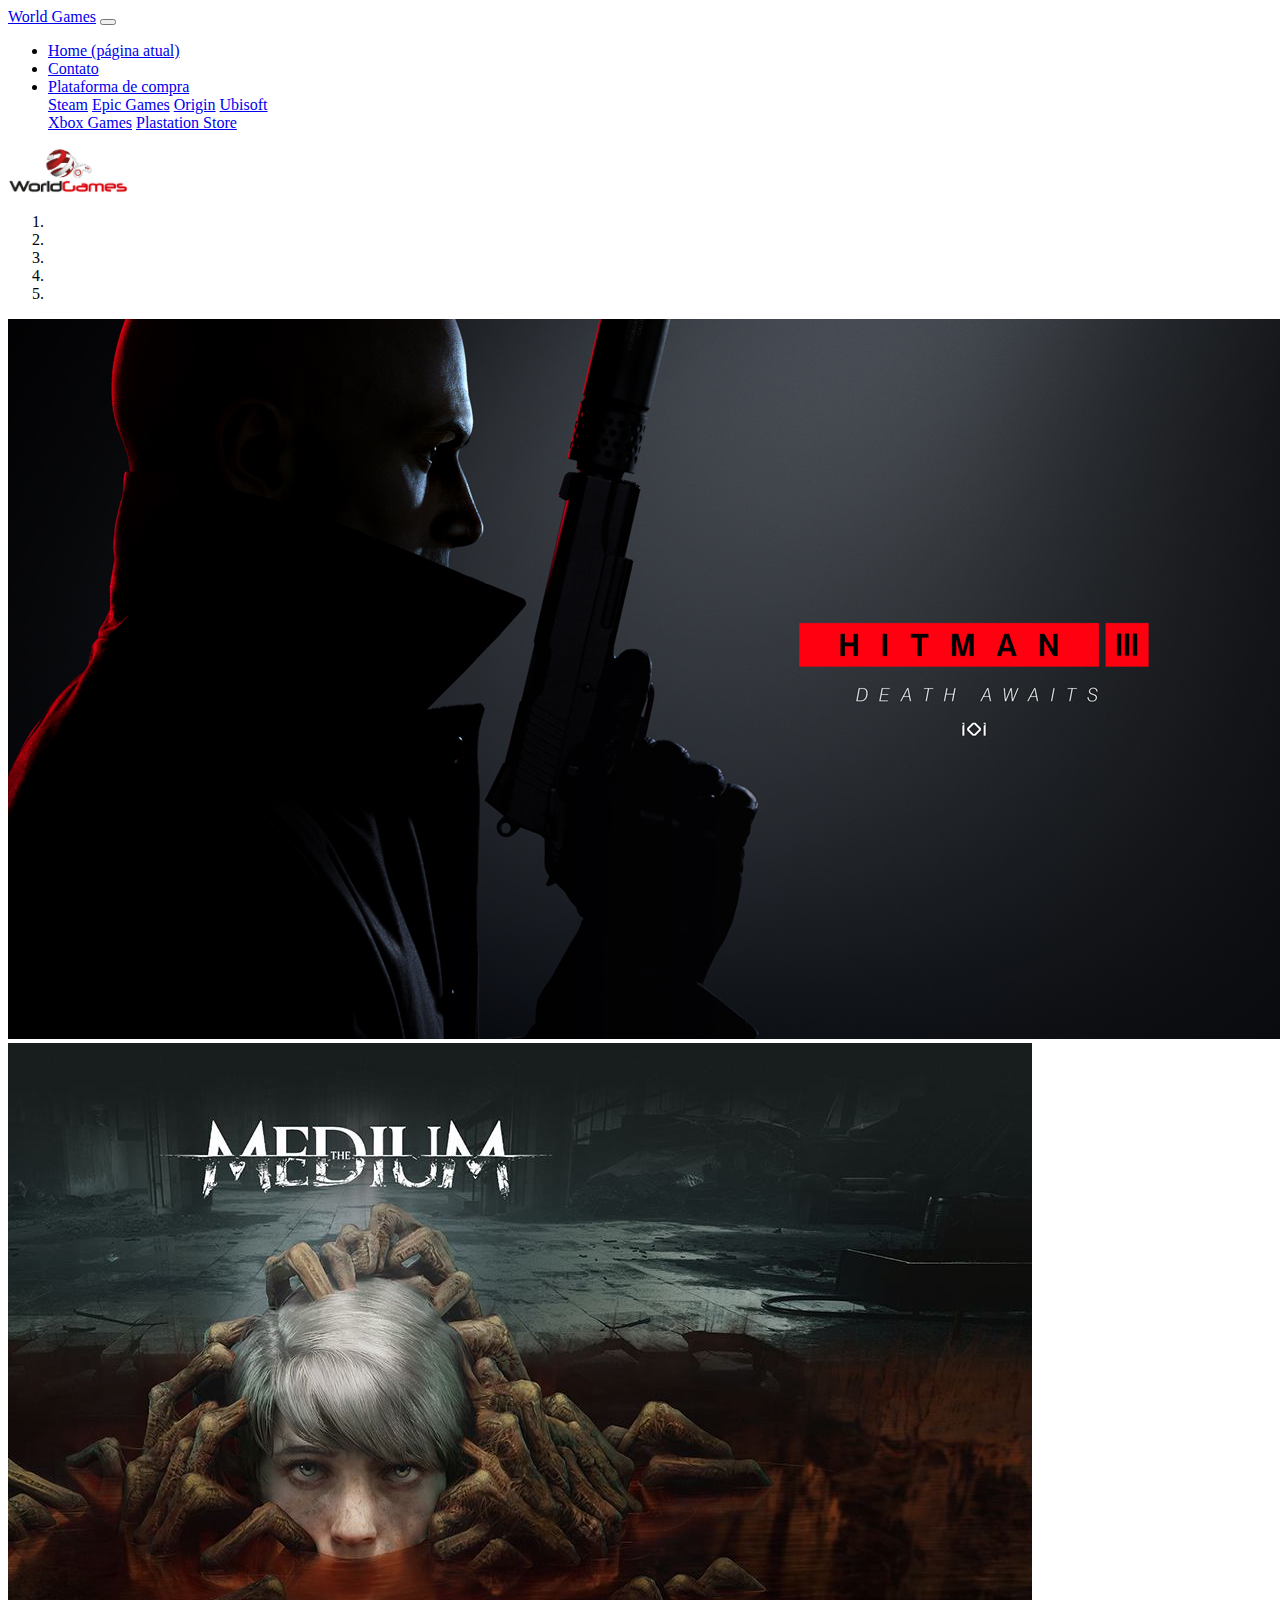
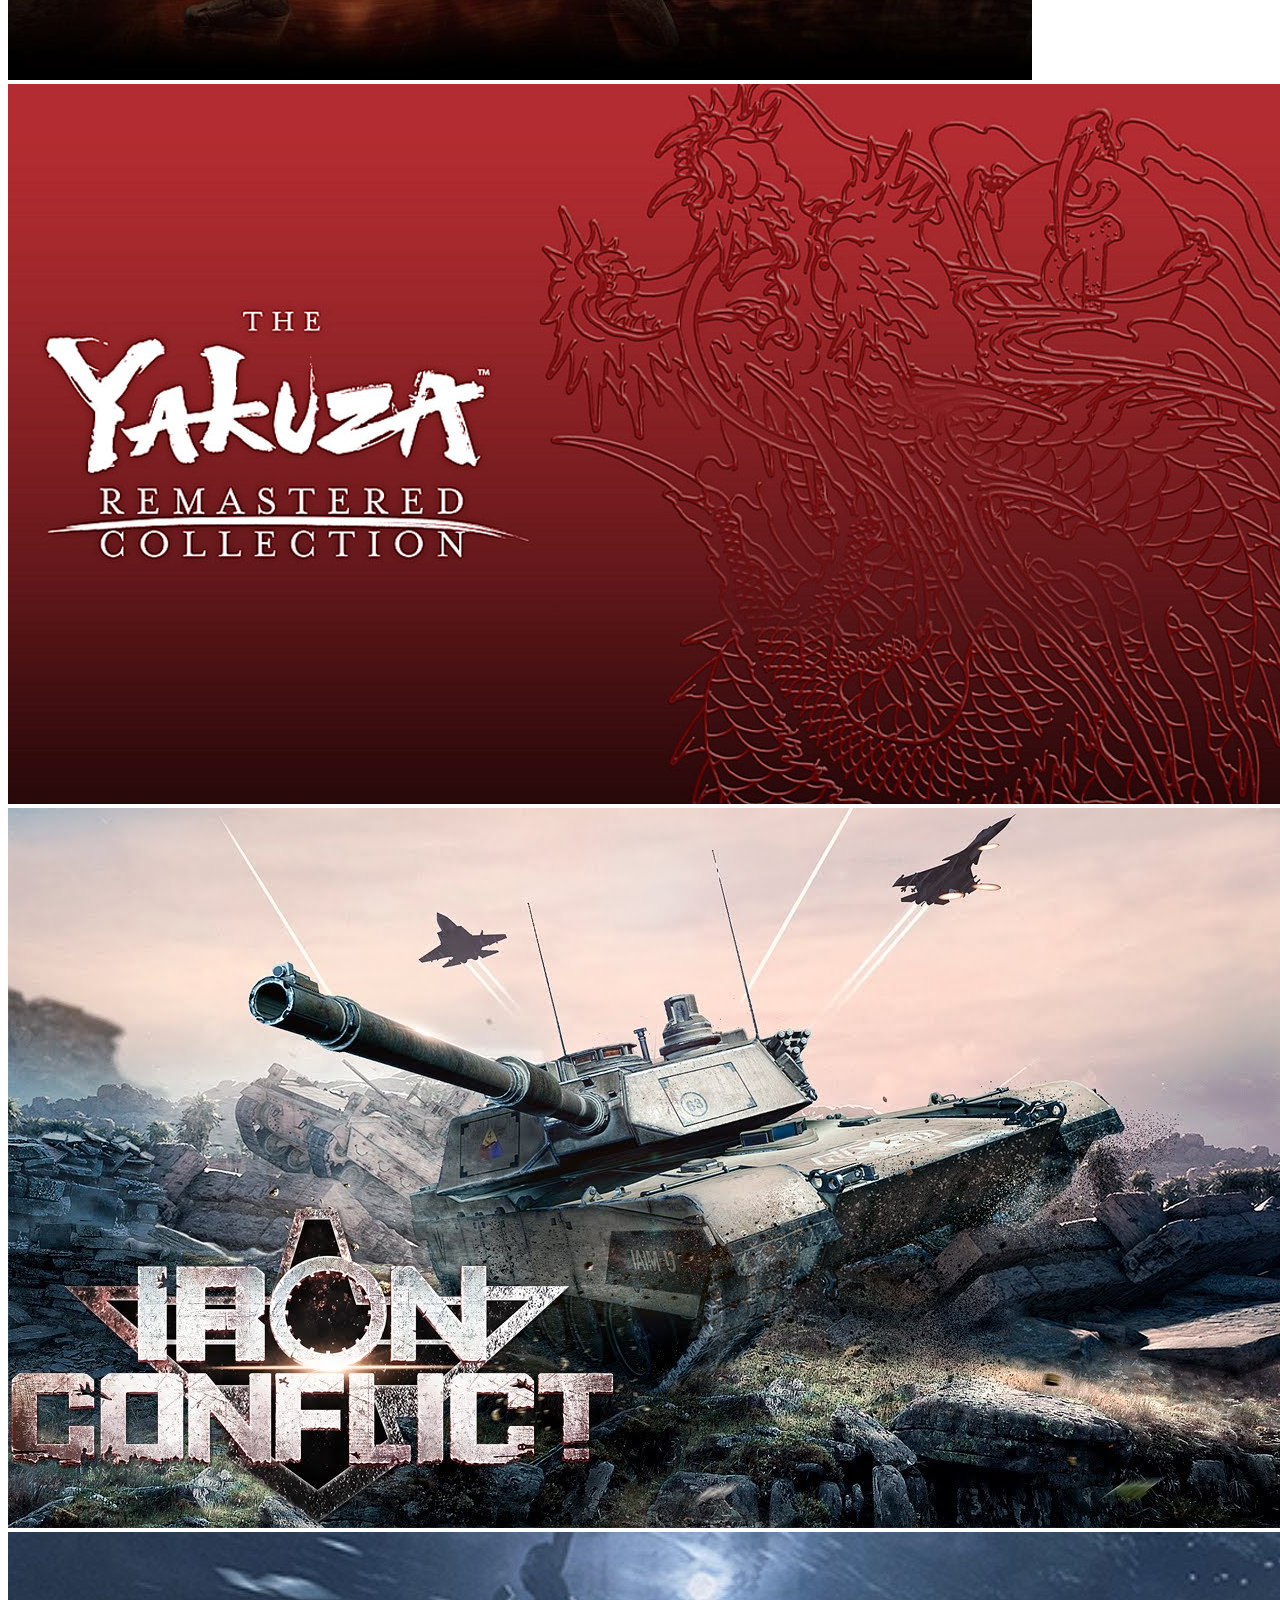
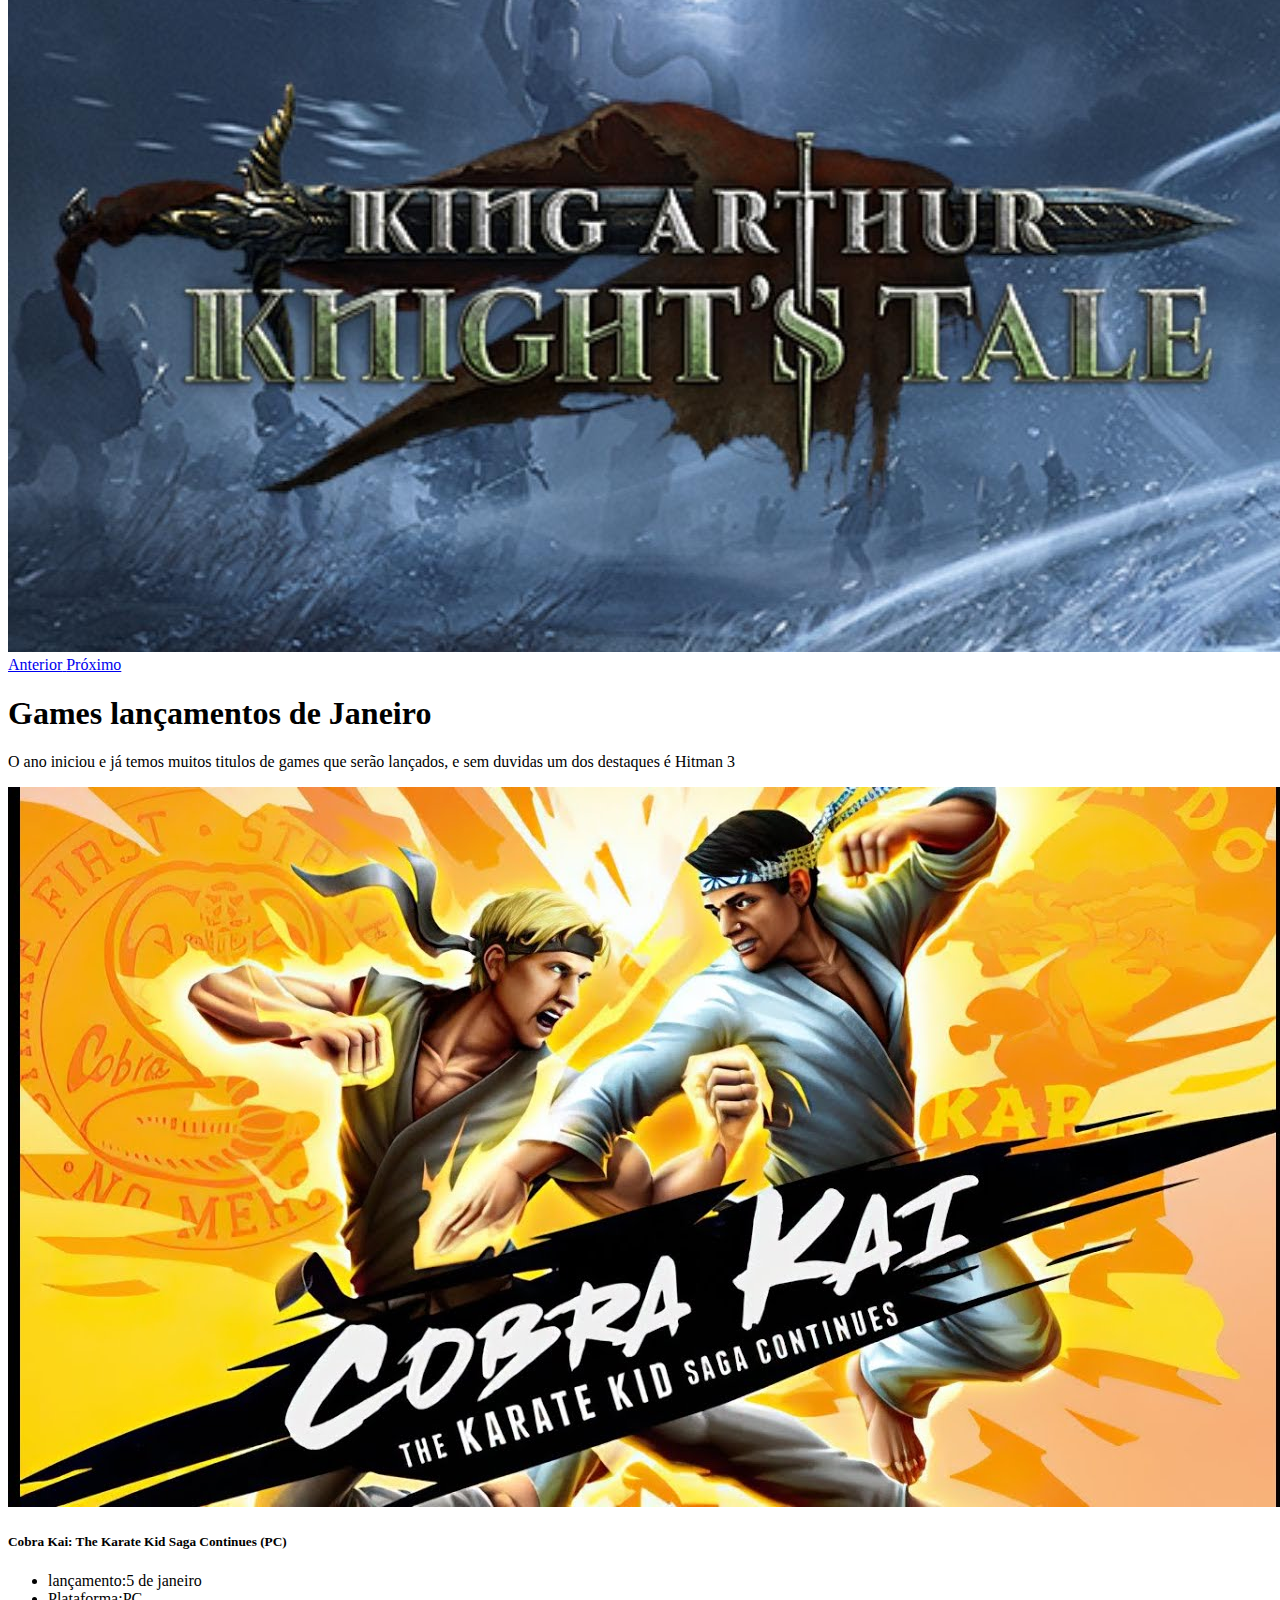
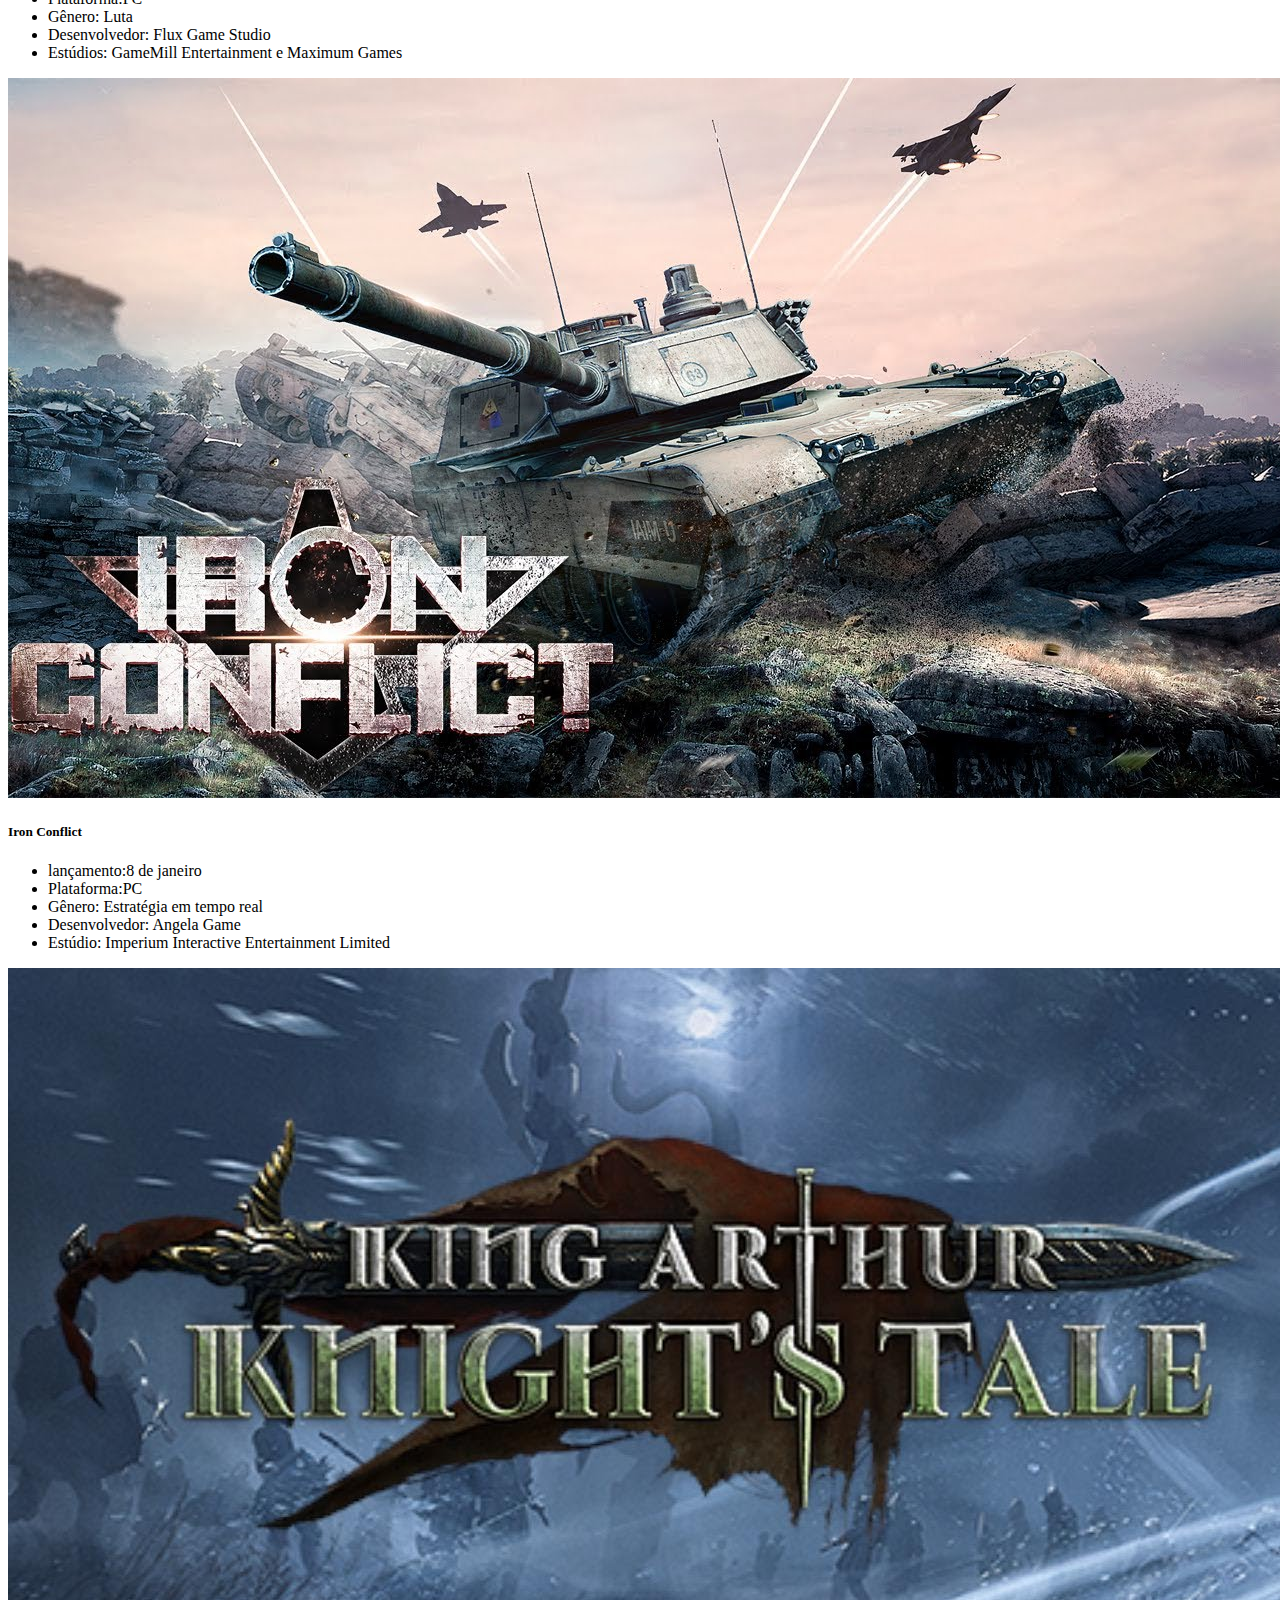
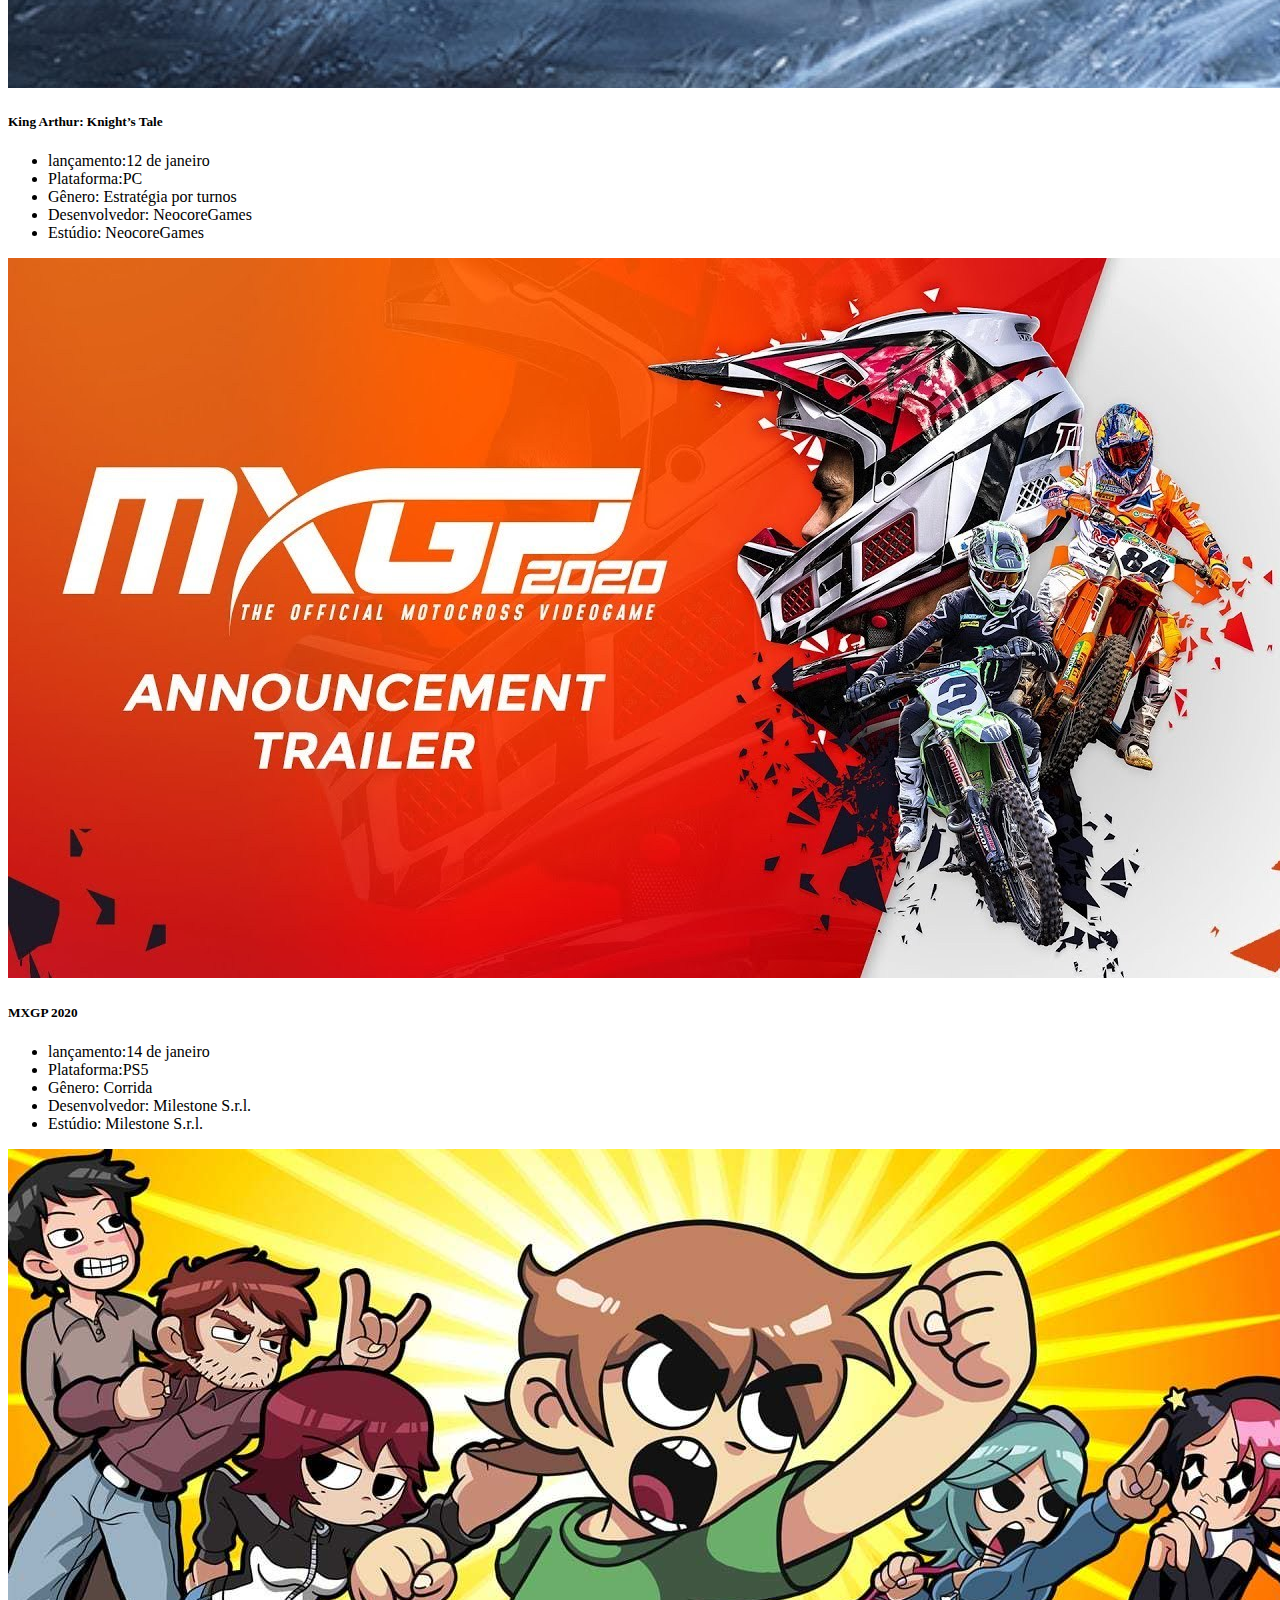
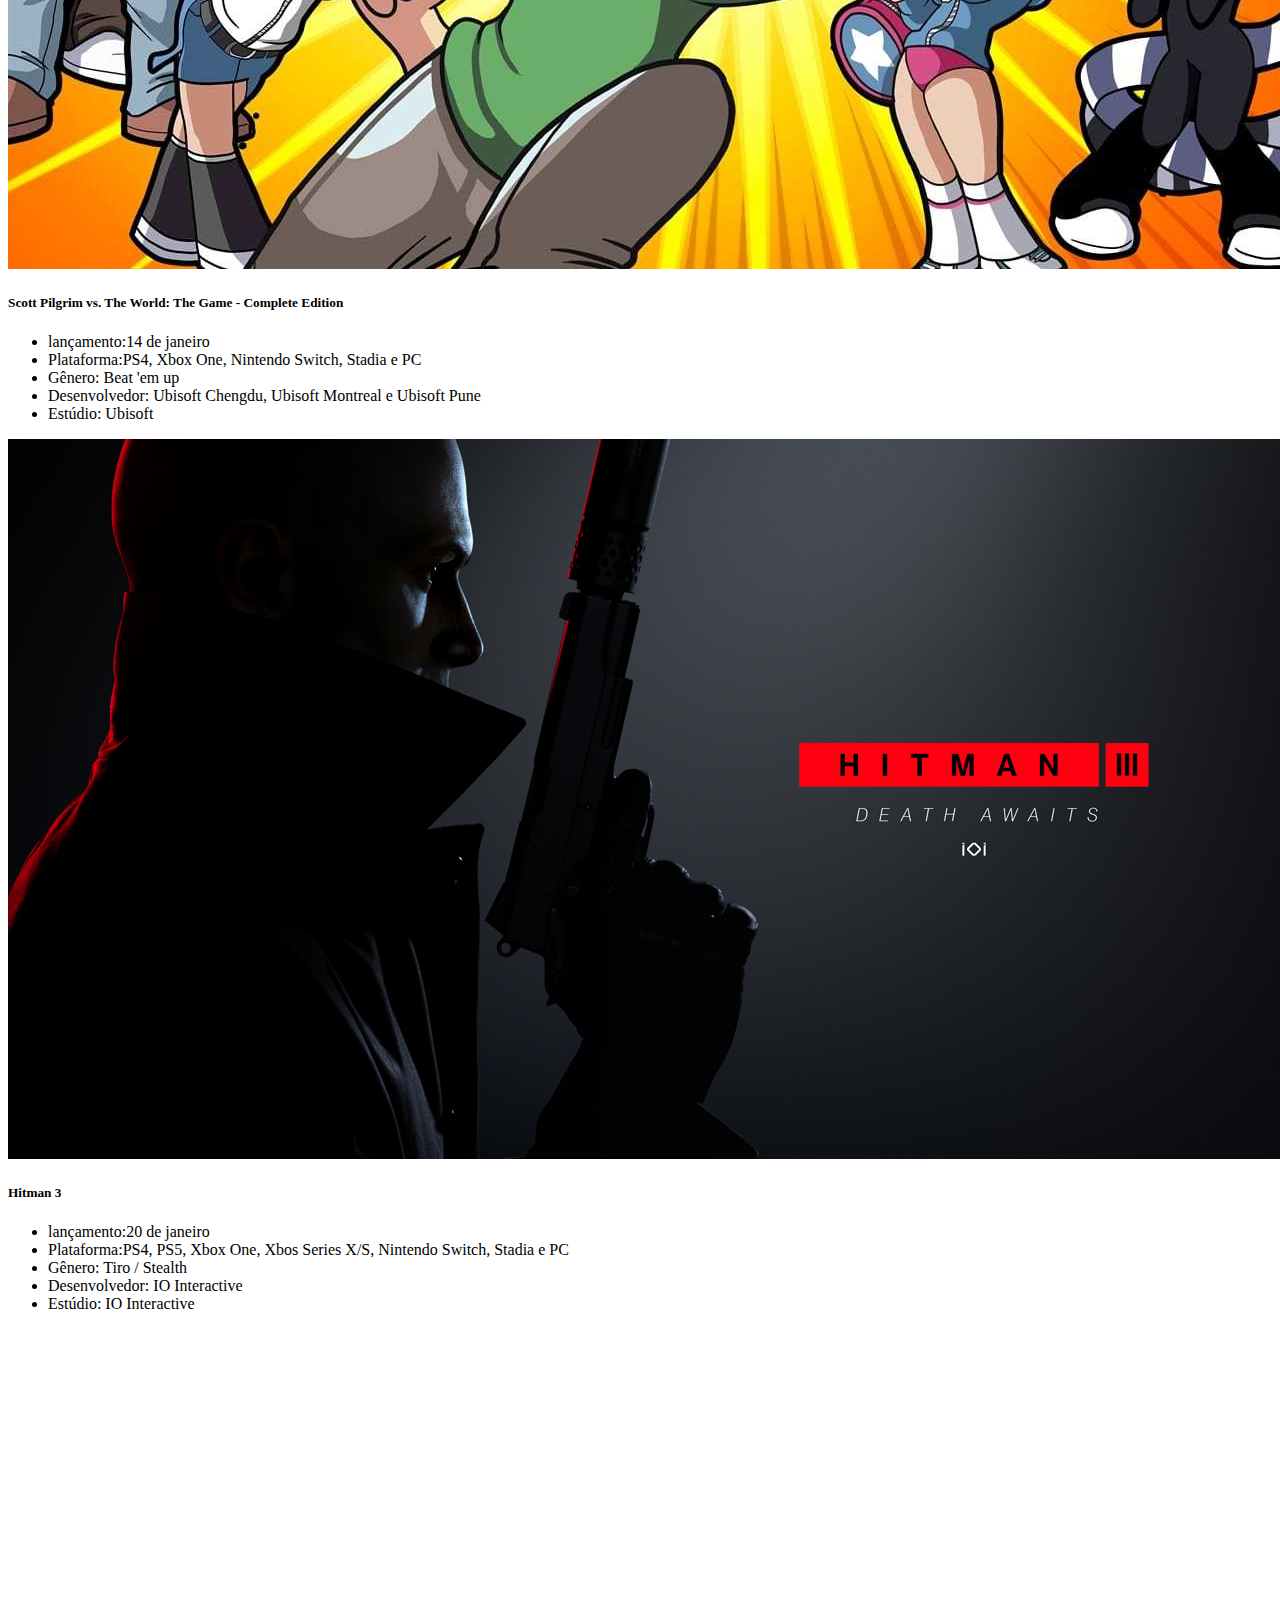
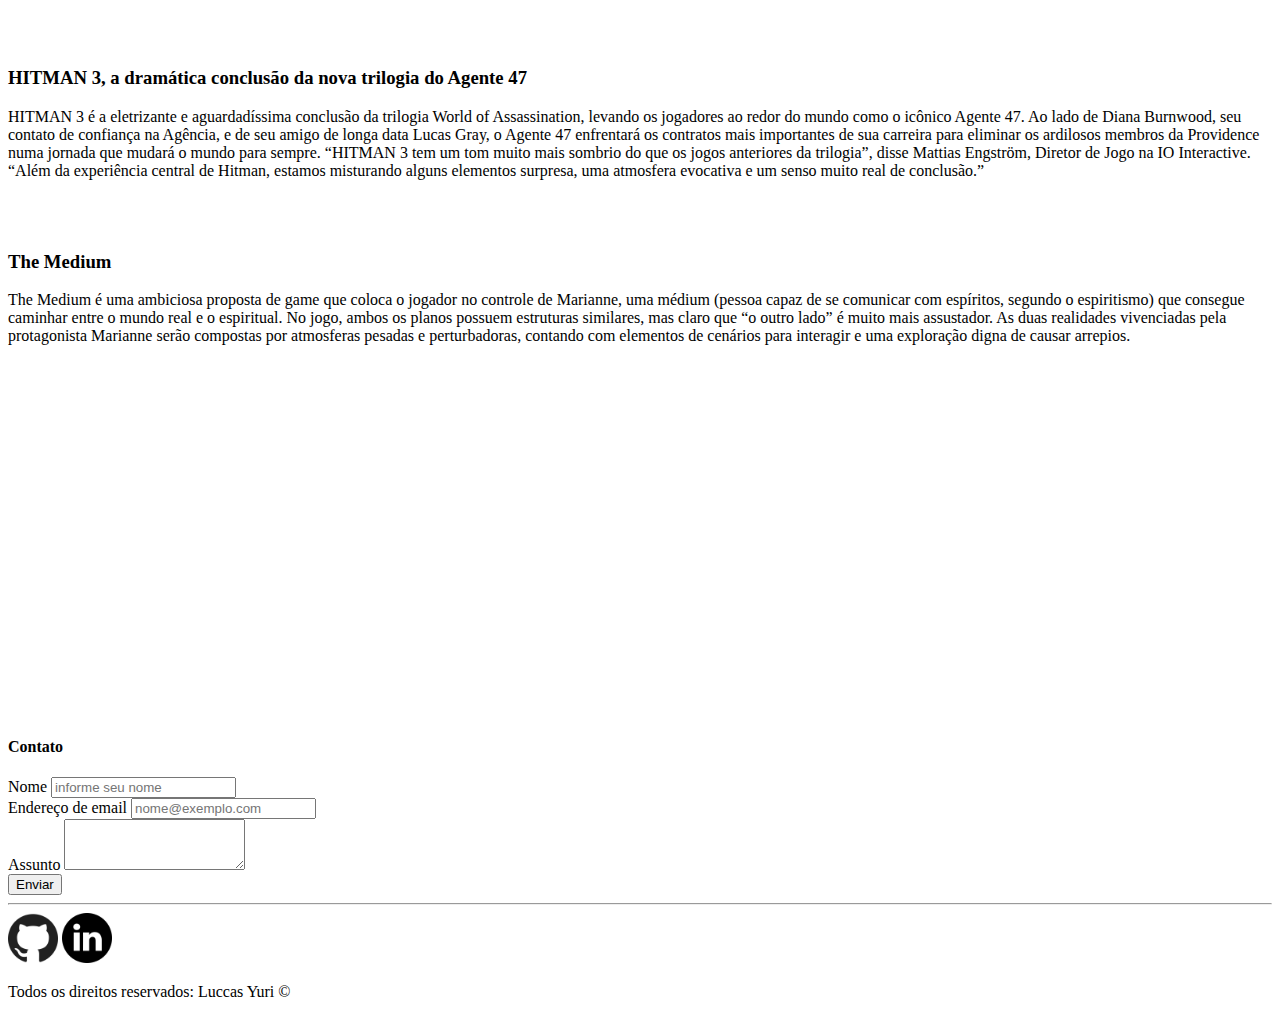
==== commit 600ec5c9: "Adicionando arquivo JS, e atribuindo funcionalidades do css" ====
--- a/site-completo/index.html
+++ b/site-completo/index.html
@@ -12,7 +12,7 @@
 
     <!--CSS -->
     <link rel="stylesheet" href="/site-completo/assets/css/style.css">
-    
+
     <title>World Games</title>
 </head>
 
@@ -40,12 +40,15 @@
                     </a>
                     <div class="dropdown-menu" aria-labelledby="navbarDropdown">
                         <a class="dropdown-item" href="https://store.steampowered.com/" target="_blank">Steam</a>
-                        <a class="dropdown-item" href="https://www.epicgames.com/store/pt-BR/" target="_blank">Epic Games</a>
-                        <a class="dropdown-item" href="https://www.origin.com/bra/en-us/store" target="_blank">Origin</a>
+                        <a class="dropdown-item" href="https://www.epicgames.com/store/pt-BR/" target="_blank">Epic
+                            Games</a>
+                        <a class="dropdown-item" href="https://www.origin.com/bra/en-us/store"
+                            target="_blank">Origin</a>
                         <a class="dropdown-item" href="https://www.ubisoft.com/en-us/" target="_blank">Ubisoft</a>
                         <div class="dropdown-divider"></div>
                         <a class="dropdown-item" href="https://www.xbox.com/en-US/games" target="_blank">Xbox Games</a>
-                        <a class="dropdown-item" href="https://store.playstation.com/pt-br/latest" target="_blank">Plastation Store</a>
+                        <a class="dropdown-item" href="https://store.playstation.com/pt-br/latest"
+                            target="_blank">Plastation Store</a>
                     </div>
                 </li>
             </ul>
@@ -67,20 +70,16 @@
         </ol>
         <div class="carousel-inner">
             <div class="carousel-item active">
-                <img class="d-block w-100" src="/site-completo/assets/img/HITMAN3.jpg"
-                    alt="Primeiro Slide" />
+                <img class="d-block w-100" src="/site-completo/assets/img/HITMAN3.jpg" alt="Primeiro Slide" />
             </div>
             <div class="carousel-item">
-                <img class="d-block w-100" src="/site-completo/assets/img/the-medium.jpg"
-                    alt="Segundo Slide" />
+                <img class="d-block w-100" src="/site-completo/assets/img/the-medium.jpg" alt="Segundo Slide" />
             </div>
             <div class="carousel-item">
-                <img class="d-block w-100" src="/site-completo/assets/img/yakuza-collection.jpg"
-                    alt="Terceiro Slide" />
+                <img class="d-block w-100" src="/site-completo/assets/img/yakuza-collection.jpg" alt="Terceiro Slide" />
             </div>
             <div class="carousel-item">
-                <img class="d-block w-100" src="/site-completo/assets/img/Iron-Conflict.jpg"
-                    alt="Quarto Slide" />
+                <img class="d-block w-100" src="/site-completo/assets/img/Iron-Conflict.jpg" alt="Quarto Slide" />
             </div>
             <div class="carousel-item">
                 <img class="d-block w-100" src="/site-completo/assets/img/King-Arthur-Knight’s-Tale.jpg"
@@ -113,7 +112,7 @@
     <!--Cards-->
     <div class="container">
         <div class="row">
-            <div class="card-columns">
+            <div class="card-columns col">
                 <div class="card">
                     <img class="card-img-top" src="/site-completo/assets/img/CobraKai.jpg"
                         alt="Cobra Kai: The Karate Kid Saga Continues (PC)" />
@@ -151,8 +150,7 @@
                     </div>
                 </div>
                 <div class="card">
-                    <img class="card-img-top"
-                        src="/site-completo/assets/img/King-Arthur-Knight’s-Tale.jpg"
+                    <img class="card-img-top" src="/site-completo/assets/img/King-Arthur-Knight’s-Tale.jpg"
                         alt="Cobra Kai: The Karate Kid Saga Continues (PC)" />
                     <div class="card-body">
                         <h5 class="card-title">
@@ -229,11 +227,12 @@
     </div>
     <!--Cads-->
 
+
     <!--Text e video-->
-    <div class="container mt-5 mb-5">
+    <div class="container mt-5">
         <div class="row">
-            <div>
-                <iframe width="560" height="340" src="https://www.youtube.com/embed/A_sQ3s1DTqU" frameborder="0"
+            <div class="col-md-6">
+                <iframe width="560" height="315" src="https://www.youtube.com/embed/A_sQ3s1DTqU" frameborder="0"
                     allow="accelerometer; autoplay; clipboard-write; encrypted-media; gyroscope; picture-in-picture"
                     allowfullscreen></iframe>
             </div>
@@ -250,8 +249,7 @@
                     Agente 47 enfrentará os contratos mais importantes de sua carreira
                     para eliminar os ardilosos membros da Providence numa jornada que
                     mudará o mundo para sempre.
-                </p>
-                <p class="font-italic text-justify">
+        
                     “HITMAN 3 tem um tom muito mais sombrio do que os jogos anteriores
                     da trilogia”, disse Mattias Engström, Diretor de Jogo na IO
                     Interactive. “Além da experiência central de Hitman, estamos
@@ -260,10 +258,12 @@
                 </p>
             </div>
         </div>
+        <br>
+        <br>
         <div class="row mt-3">
-            <div class="col-md-6">
+            <div class="col-md-6 ">
                 <h3 class="text-center">
-                    HITMAN 3, a dramática conclusão da nova trilogia do Agente 47
+                    The Medium
                 </h3>
                 <p class="text-md-center">
                     The Medium é uma ambiciosa proposta de game que coloca o jogador no
@@ -272,10 +272,13 @@
                     mundo real e o espiritual. No jogo, ambos os planos possuem
                     estruturas similares, mas claro que “o outro lado” é muito mais
                     assustador.
+                    As duas realidades vivenciadas pela protagonista Marianne serão compostas por atmosferas pesadas e
+                    perturbadoras, contando com elementos de cenários para interagir e uma exploração digna de causar
+                    arrepios.
                 </p>
 
             </div>
-            <div>
+            <div class="col-md-6 Responsive">
                 <iframe width="560" height="315" src="https://www.youtube.com/embed/logVxx12_RE" frameborder="0"
                     allow="accelerometer; autoplay; clipboard-write; encrypted-media; gyroscope; picture-in-picture"
                     allowfullscreen></iframe>
@@ -288,69 +291,75 @@
     <br><br>
     <div class="container" id="Contato">
         <div class="row ">
-            <div class="col-md-12 h">
-                <form >
+            <div class="col-md-12">
+                <form>
                     <h4 class="text-center">Contato</h4>
                     <div class="form-group">
-                        <label for="exampleFormControlInput"> Nome</label>
-                        <input type="text" class="form-control" name="nome" id="exampleFormControlInput" placeholder="informe seu nome">
+                        <label for="nome"> Nome</label>
+                        <input type="text" class="form-control" name="nome" id="nome" placeholder="informe seu nome"
+                            onkeyup='validaNome()'>
+                        <div id='txtNome'></div>
                     </div>
                     <div class="form-group">
-                        <label for="exampleFormControlInput1">Endereço de email</label>
-                        <input type="email" class="form-control" id="exampleFormControlInput1" placeholder="nome@exemplo.com">
+                        <label for="email">Endereço de email</label>
+                        <input type="email" class="form-control" id="email" placeholder="nome@exemplo.com" onkeyup='validaEmail()'>
+                        <div id='txtEmail'></div>
                     </div>
                     <div class="form-group">
-                        <label for="exampleFormControlTextarea1">Assunto</label>
-                        <textarea class="form-control" id="exampleFormControlTextarea1" rows="3"></textarea>
+                        <label for="assunto">Assunto</label>
+                        <textarea class="form-control" id="assunto" rows="3"></textarea>
+                        <div id='txtAssunto'></div>
                     </div>
                 </form>
                 <div class="d-flex justify-content-center">
-                    <button type="submit" class="btn btn-outline-secondary" >Enviar</button>
-                </div>
-        </div>
-        
-    </div>
-
-
-
-
-    <!--/Contato-->
-
-
-
-
-    <!--Footer-->
-    <hr />
-    <footer>
-        <div class="row mb-3">
-            <div class="col-md-12 d-flex justify-content-center">
-                <a href="https://github.com/LuccasYuridosSantos" target="_blank" class="p-3"><img class="tm-social"
-                        src="/site-completo/assets/img/github.png" alt="Logo do GitHub" /></a>
-                <a href="https://www.linkedin.com/in/luccasyuri/" target="_blank" class="p-3"><img class="tm-social"
-                        src="/site-completo/assets/img/linkedin.png" alt="Logo do Linkedin" /></a>
-            </div>
-        </div>
-        <div class="row">
-            <div class="col-md-12">
-                <p class="text-center">
-                    Todos os direitos reservados: Luccas Yuri &copy
-                </p>
-            </div>
-        </div>
-    </footer>
-
-    <!--/Footer-->
-
-    <!-- jQuery primeiro, depois Popper.js, depois Bootstrap JS -->
-    <script src="https://code.jquery.com/jquery-3.3.1.slim.min.js"
-        integrity="sha384-q8i/X+965DzO0rT7abK41JStQIAqVgRVzpbzo5smXKp4YfRvH+8abtTE1Pi6jizo"
-        crossorigin="anonymous"></script>
-    <script src="https://cdnjs.cloudflare.com/ajax/libs/popper.js/1.14.3/umd/popper.min.js"
-        integrity="sha384-ZMP7rVo3mIykV+2+9J3UJ46jBk0WLaUAdn689aCwoqbBJiSnjAK/l8WvCWPIPm49"
-        crossorigin="anonymous"></script>
-    <script src="https://stackpath.bootstrapcdn.com/bootstrap/4.1.3/js/bootstrap.min.js"
-        integrity="sha384-ChfqqxuZUCnJSK3+MXmPNIyE6ZbWh2IMqE241rYiqJxyMiZ6OW/JmZQ5stwEULTy"
-        crossorigin="anonymous"></script>
+                    <button type="submit" class="btn btn-outline-secondary" onclick='enviar()' >Enviar</button>
+                </div>
+            </div>
+
+
+        </div>
+        <!--/Contato-->
+
+
+        <hr>
+
+        <!--Footer-->
+
+        <div class="container-fluid">
+            <footer>
+                <div class="row mb-3">
+
+                    <div class="col-md-12 d-flex justify-content-center">
+                        <a href="https://github.com/LuccasYuridosSantos" target="_blank" class="p-3"><img
+                                class="tm-social" src="/site-completo/assets/img/github.png" alt="Logo do GitHub" /></a>
+                        <a href="https://www.linkedin.com/in/luccasyuri/" target="_blank" class="p-3"><img
+                                class="tm-social" src="/site-completo/assets/img/linkedin.png"
+                                alt="Logo do Linkedin" /></a>
+                    </div>
+                </div>
+                <div class="row">
+                    <div class="col-md-12">
+                        <p class="text-center">
+                            Todos os direitos reservados: Luccas Yuri &copy
+                        </p>
+                    </div>
+                </div>
+            </footer>
+        </div>
+
+        <!--/Footer-->
+
+        <!-- jQuery primeiro, depois Popper.js, depois Bootstrap JS -->
+        <script src="https://code.jquery.com/jquery-3.3.1.slim.min.js"
+            integrity="sha384-q8i/X+965DzO0rT7abK41JStQIAqVgRVzpbzo5smXKp4YfRvH+8abtTE1Pi6jizo"
+            crossorigin="anonymous"></script>
+        <script src="https://cdnjs.cloudflare.com/ajax/libs/popper.js/1.14.3/umd/popper.min.js"
+            integrity="sha384-ZMP7rVo3mIykV+2+9J3UJ46jBk0WLaUAdn689aCwoqbBJiSnjAK/l8WvCWPIPm49"
+            crossorigin="anonymous"></script>
+        <script src="https://stackpath.bootstrapcdn.com/bootstrap/4.1.3/js/bootstrap.min.js"
+            integrity="sha384-ChfqqxuZUCnJSK3+MXmPNIyE6ZbWh2IMqE241rYiqJxyMiZ6OW/JmZQ5stwEULTy"
+            crossorigin="anonymous"></script>
+        <script src="/site-completo/assets/js/script.js"></script>
 </body>
 
 </html>--- a/site-completo/assets/css/style.css
+++ b/site-completo/assets/css/style.css
@@ -18,4 +18,16 @@
     .tamlink{
         width: 95vw;
     }
-   }+   }
+
+   .card:hover{       
+       transition: .5s;
+       background-color:#7b7b7b;
+       color: #c2eded;
+       font-size: larger;
+       border: 5px;       
+   }
+
+  
+
+  